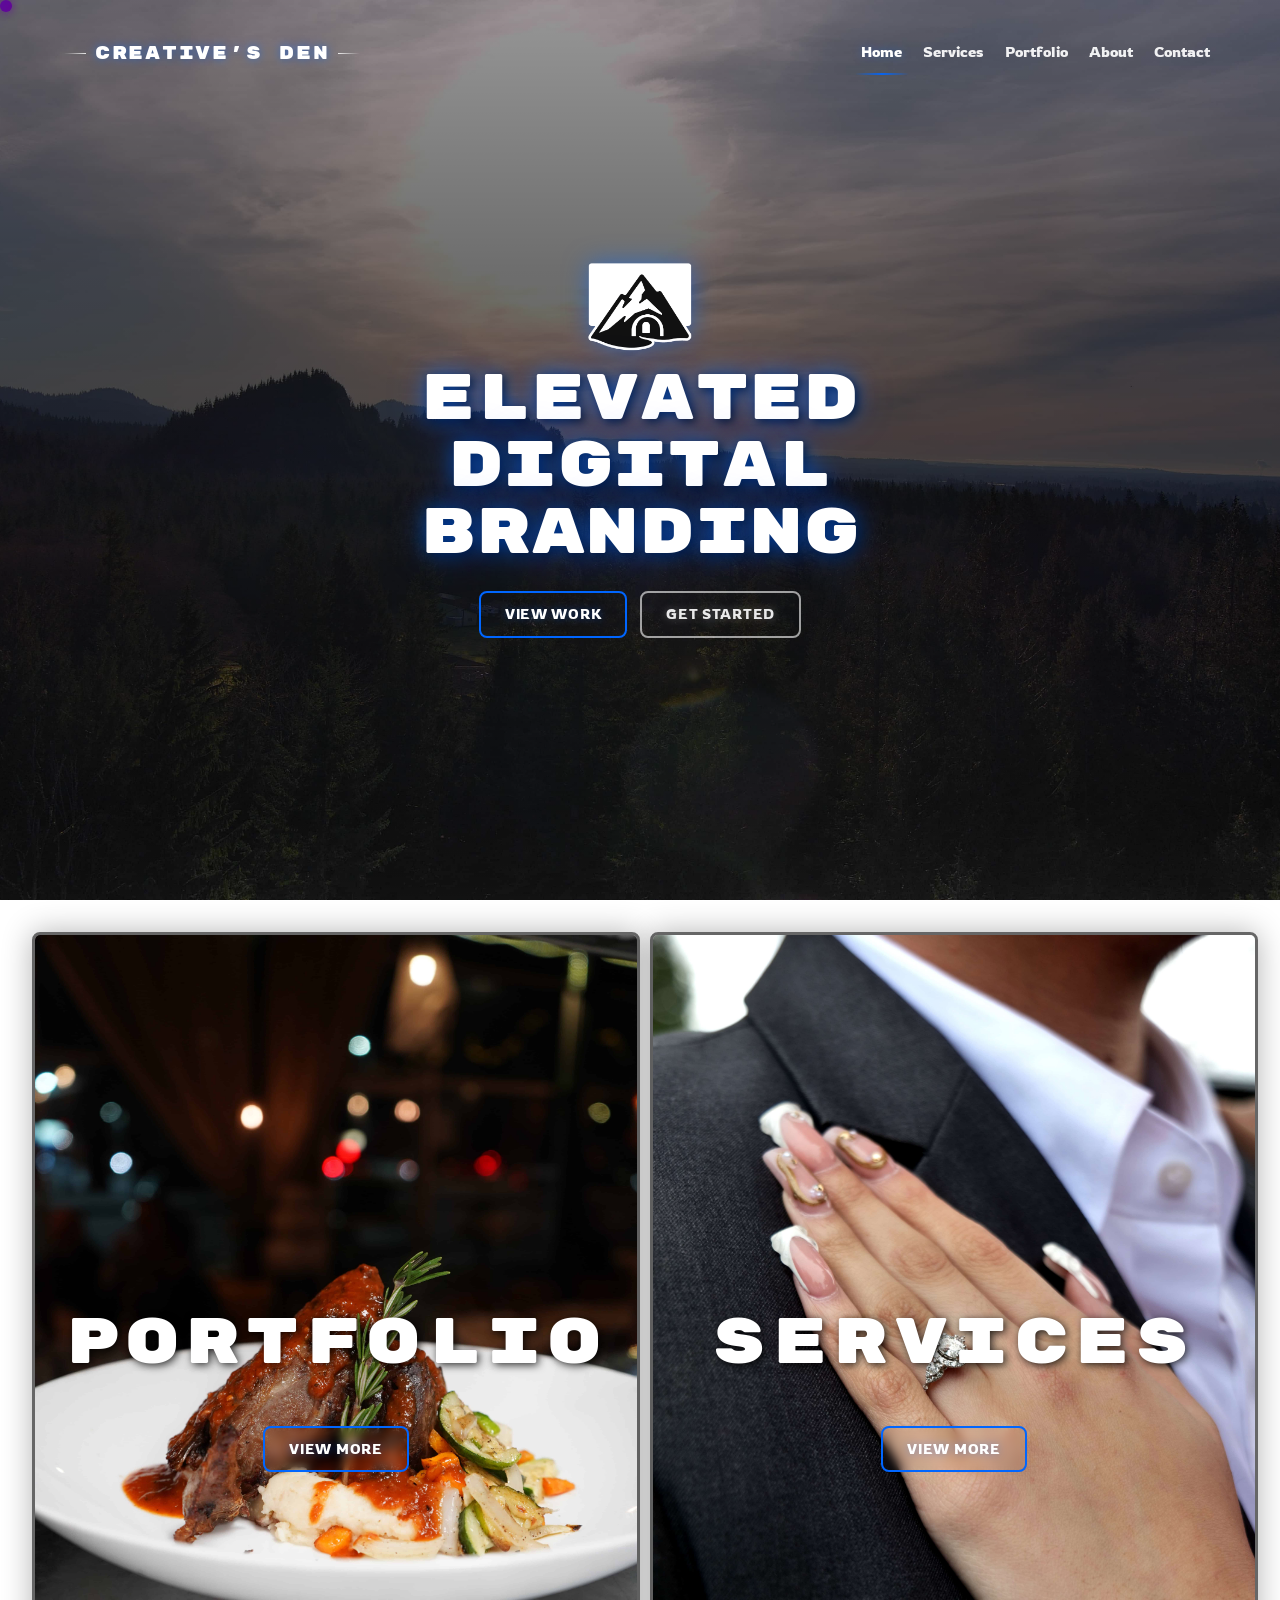
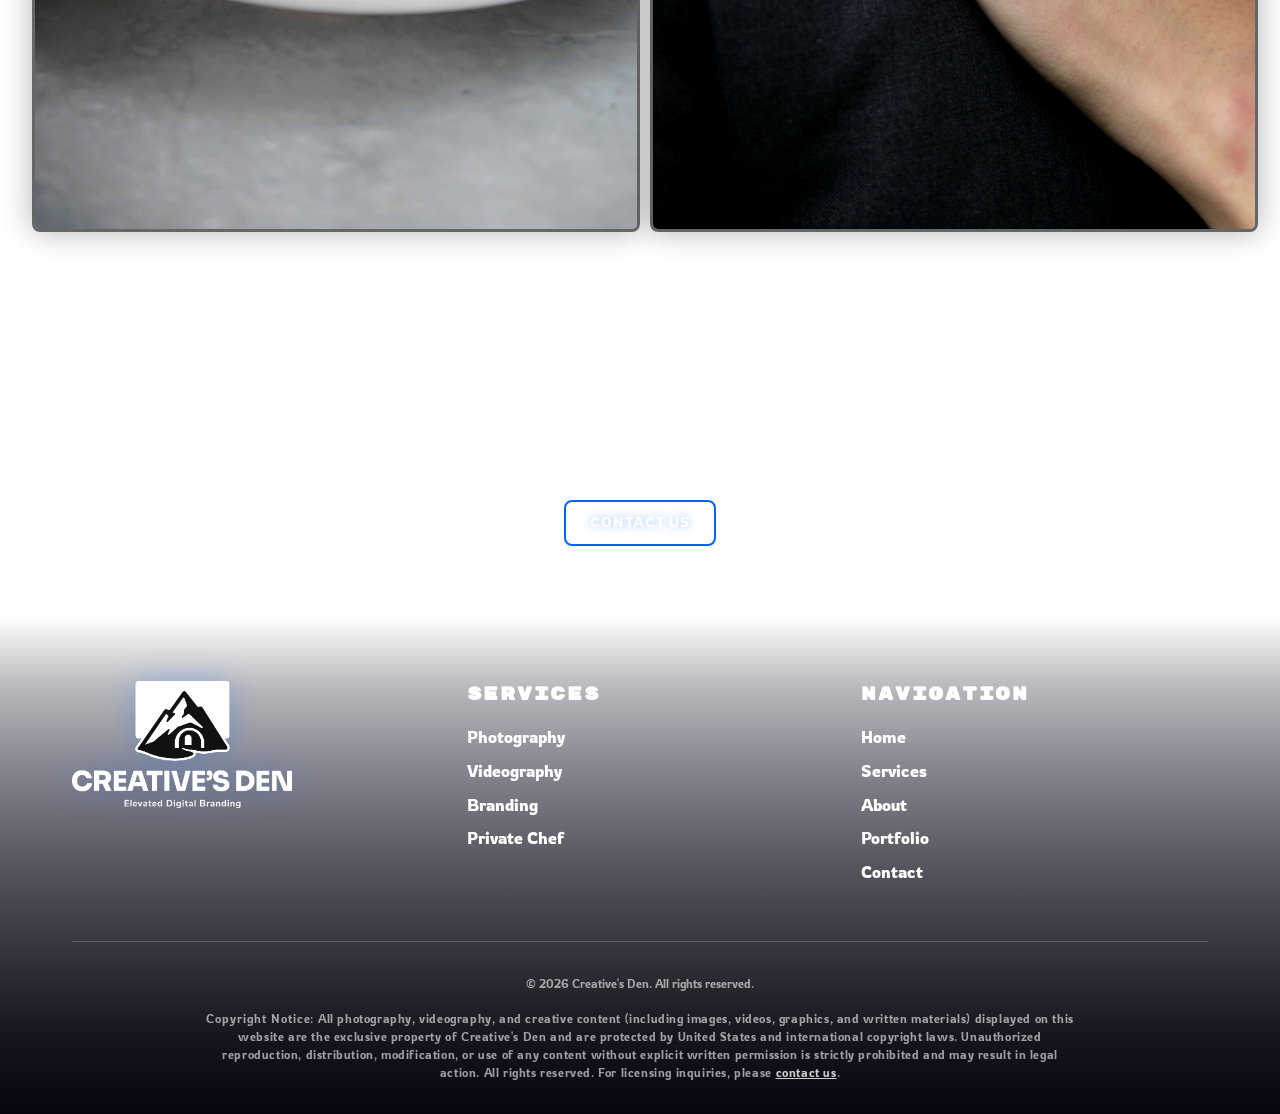
==== index.html @ d0b24c89 "Fix mobile menu and portfolio presentation Co-authored-by: Cursor <cursoragent@cursor.com>" ====
<!DOCTYPE html>
<html lang="en">
<head>
    <meta charset="UTF-8">
    <meta name="viewport" content="width=device-width, initial-scale=1.0">
    <meta name="description" content="Creative's Den - Experienced digital content creation, marketing, and private chef services in the Pacific Northwest. Quality work with transparency and honesty.">
    <meta name="keywords" content="creative services, digital marketing, photography, videography, graphic design, private chef, catering, PNW, Pacific Northwest">
    <meta name="author" content="Creative's Den">
    
    <!-- Open Graph / Facebook -->
    <meta property="og:type" content="website">
    <meta property="og:url" content="https://creativesden.com/">
    <meta property="og:title" content="Creative's Den - Digital Content, Marketing & Private Chef Services">
    <meta property="og:description" content="Local creative services with 15+ years of experience. Photography, videography, marketing, and private chef services.">
    
    <!-- Twitter -->
    <meta property="twitter:card" content="summary_large_image">
    <meta property="twitter:url" content="https://creativesden.com/">
    <meta property="twitter:title" content="Creative's Den - Digital Content, Marketing & Private Chef Services">
    <meta property="twitter:description" content="Local creative services with 15+ years of experience. Photography, videography, marketing, and private chef services.">
    
    <title>Creative's Den - Digital Content, Branding & Private Chef Services | PNW</title>
    
    <!-- Google Fonts -->
    <link rel="preconnect" href="https://fonts.googleapis.com">
    <link rel="preconnect" href="https://fonts.gstatic.com" crossorigin>
    <link href="https://fonts.googleapis.com/css2?family=Rubik+Mono+One&family=Rowdies:wght@300;400;700&family=Six+Caps&display=swap" rel="stylesheet">
    
    <link rel="preload" as="image" href="ShortPixelOptimized%20(3)/MAX_0054%20(1).JPG">
    <link rel="preload" as="image" href="Badge-white.png">
    <link rel="stylesheet" href="styles.css?v=20260508-7">
    
    <!-- Structured Data for SEO -->
    <script type="application/ld+json">
    {
      "@context": "https://schema.org",
      "@type": "LocalBusiness",
      "name": "Creative's Den",
      "description": "Digital content creation, marketing, and private chef services",
      "areaServed": "Pacific Northwest",
      "serviceType": ["Photography", "Videography", "Graphic Design", "Marketing", "Private Chef", "Catering"]
    }
    </script>
</head>
<body>
    <div class="custom-cursor" id="customCursor"></div>
    <nav class="navbar" id="navbar">
        <div class="nav-container">
            <div class="logo">
                <a href="index.html" class="brand-link" aria-label="Creative's Den home">CREATIVE'S DEN</a>
            </div>
            <button class="nav-toggle" id="navToggle" aria-label="Toggle navigation">
                <span></span>
                <span></span>
                <span></span>
            </button>
            <ul class="nav-menu" id="navMenu">
                <li><a href="index.html" class="nav-link active">Home</a></li>
                <li><a href="services.html" class="nav-link">Services</a></li>
                <li><a href="portfolio.html" class="nav-link">Portfolio</a></li>
                <li><a href="about.html" class="nav-link">About</a></li>
                <li><a href="contact.html" class="nav-link">Contact</a></li>
            </ul>
        </div>
    </nav>

    <main>
        <!-- Hero Section -->
        <section class="hero">
            <div class="hero-media-placeholder" role="img" aria-label="Creative's Den photography hero image"></div>
            <div class="hero-overlay"></div>
            <div class="hero-content">
                <img class="hero-logo" src="Badge-white.png" alt="Creative's Den badge" width="800" height="666" decoding="async" fetchpriority="high">
                <h1 class="hero-title">Elevated Digital Branding</h1>
                <div class="hero-buttons">
                    <a href="portfolio.html" class="btn btn-primary"><span>View Work</span></a>
                    <a href="contact.html" class="btn btn-secondary"><span>Get Started</span></a>
                </div>
            </div>
        </section>

        <!-- Split Section -->
        <section class="split-section">
            <!-- Portfolio Half -->
            <div class="split-half portfolio-split">
                <div class="split-image" style="background-image: url('DEA05042.JPG');"></div>
                <div class="split-content">
                    <h2 class="split-title">Portfolio</h2>
                    <a href="portfolio.html" class="btn btn-primary">VIEW MORE</a>
                </div>
            </div>

            <!-- Services Half -->
            <div class="split-half services-split">
                <div class="split-image" style="background-image: url('Martin&amp;Fatima6.jpg');"></div>
                <div class="split-content">
                    <h2 class="split-title">Services</h2>
                    <a href="services.html" class="btn btn-primary">VIEW MORE</a>
                </div>
            </div>
        </section>

        <!-- CTA Section -->
        <section class="cta-section">
            <div class="container">
                <h2>Ready to Get Started?</h2>
                <p>Let's discuss how we can help grow your brand with quality creative services.</p>
                <a href="contact.html" class="btn btn-primary">Contact Us</a>
            </div>
        </section>
    </main>

    <footer class="footer">
        <div class="container">
            <div class="footer-content">
                <div class="footer-section footer-brand">
                    <a href="index.html" aria-label="Creative's Den home">
                        <img src="White---LOGO.png" alt="Creative's Den" class="footer-logo" width="738" height="425" loading="lazy" decoding="async">
                    </a>
                </div>
                <div class="footer-section">
                    <h4>Services</h4>
                    <ul>
                        <li><a href="services.html">Photography</a></li>
                        <li><a href="services.html">Videography</a></li>
                        <li><a href="services.html">Branding</a></li>
                        <li><a href="services.html">Private Chef</a></li>
                    </ul>
                </div>
                <div class="footer-section">
                    <h4>Navigation</h4>
                    <ul>
                        <li><a href="index.html">Home</a></li>
                        <li><a href="services.html">Services</a></li>
                        <li><a href="about.html">About</a></li>
                        <li><a href="portfolio.html">Portfolio</a></li>
                        <li><a href="contact.html">Contact</a></li>
                    </ul>
                </div>
            </div>
            <div class="footer-bottom">
                <p>&copy; 2026 Creative's Den. All rights reserved.</p>
                <p class="footer-copyright"><strong>Copyright Notice:</strong> All photography, videography, and creative content (including images, videos, graphics, and written materials) displayed on this website are the exclusive property of Creative's Den and are protected by United States and international copyright laws. Unauthorized reproduction, distribution, modification, or use of any content without explicit written permission is strictly prohibited and may result in legal action. All rights reserved. For licensing inquiries, please <a href="contact.html" style="color: rgba(255, 255, 255, 0.8); text-decoration: underline;">contact us</a>.</p>
            </div>
        </div>
    </footer>

    <script src="script.js?v=20260508-7"></script>
</body>
</html>
---- styles.css ----
/* ============================================
   CREATIVE'S DEN - BRAND STYLES
   Colors: Black, White, Blue Accents
   Primary Font: Rubik Mono One
   ============================================ */

/* CSS Reset & Base Styles */
* {
    margin: 0;
    padding: 0;
    box-sizing: border-box;
}

:root {
    --color-black: #000000;
    --color-white: #ffffff;
    --color-blue: #0066FF; /* Nike Jordan 1 inspired blue */
    --color-blue-light: #3399FF;
    --color-gray: #f5f5f5;
    --color-gray-dark: #333333;
    --color-text: #000000;
    --color-text-light: #666666;
    
    --font-primary: 'Rubik Mono One', monospace;
    --font-secondary: 'Rowdies', sans-serif;
    --font-tertiary: 'Six Caps', sans-serif;
    
    --spacing-xs: 0.5rem;
    --spacing-sm: 1rem;
    --spacing-md: 2rem;
    --spacing-lg: 3rem;
    --spacing-xl: 4rem;
    
    --transition: all 0.3s ease;
}

html {
    scroll-behavior: smooth;
}

/* Custom Cursor */
.custom-cursor {
    width: 12px;
    height: 12px;
    border-radius: 50%;
    background-color: var(--color-blue);
    position: fixed;
    pointer-events: none;
    z-index: 9999;
    transition: transform 0.1s ease;
    box-shadow: 0 0 10px rgba(0, 102, 255, 0.8);
    mix-blend-mode: difference;
}

.custom-cursor.hover {
    transform: scale(1.5);
    background-color: var(--color-white);
}

body {
    font-family: var(--font-secondary);
    color: var(--color-text);
    line-height: 1.6;
    cursor: none;
    background: 
        radial-gradient(ellipse at center, rgba(0, 102, 255, 0.15) 0%, transparent 50%),
        radial-gradient(ellipse at 30% 20%, rgba(0, 102, 255, 0.2) 0%, transparent 40%),
        radial-gradient(ellipse at 70% 80%, rgba(0, 102, 255, 0.15) 0%, transparent 40%),
        radial-gradient(ellipse at center bottom, rgba(0, 51, 153, 0.25) 0%, transparent 60%),
        linear-gradient(
            to bottom,
            #0d0d1a 0%,
            #151525 20%,
            #1a1a2e 40%,
            #151525 60%,
            #0d0d1a 80%,
            #050510 100%
        );
    background-attachment: fixed;
    min-height: 100vh;
    overflow-x: hidden;
    -webkit-font-smoothing: antialiased;
    -moz-osx-font-smoothing: grayscale;
    text-rendering: optimizeLegibility;
    position: relative;
}

body::before {
    content: '';
    position: fixed;
    top: 0;
    left: 0;
    width: 100%;
    height: 100%;
    background: 
        radial-gradient(circle at 20% 30%, rgba(0, 102, 255, 0.1) 0%, transparent 50%),
        radial-gradient(circle at 80% 70%, rgba(0, 102, 255, 0.1) 0%, transparent 50%),
        radial-gradient(circle at center, rgba(0, 51, 153, 0.15) 0%, transparent 70%);
    pointer-events: none;
    z-index: 0;
    animation: galaxyPulse 20s ease-in-out infinite;
}

@keyframes galaxyPulse {
    0%, 100% {
        opacity: 1;
        transform: scale(1);
    }
    50% {
        opacity: 0.8;
        transform: scale(1.05);
    }
}

.container {
    max-width: 1200px;
    margin: 0 auto;
    padding: 0 var(--spacing-md);
}

/* ============================================
   NAVIGATION
   ============================================ */

.navbar {
    position: fixed;
    top: 20px;
    left: 50%;
    transform: translateX(-50%);
    width: calc(100% - 40px);
    max-width: 1200px;
    background-color: transparent;
    backdrop-filter: none;
    -webkit-backdrop-filter: none;
    border-radius: 0;
    box-shadow: none;
    z-index: 1000;
    transition: top 0.4s cubic-bezier(0.4, 0, 0.2, 1),
                background-color 0.4s cubic-bezier(0.4, 0, 0.2, 1),
                box-shadow 0.4s cubic-bezier(0.4, 0, 0.2, 1);
    border: none;
}

.navbar.scrolled {
    background-color: rgba(0, 0, 0, 0.65);
    backdrop-filter: blur(10px);
    -webkit-backdrop-filter: blur(10px);
    top: 10px;
    box-shadow: 0 8px 30px rgba(0, 0, 0, 0.35);
    border-radius: 14px;
    border: 1px solid rgba(255, 255, 255, 0.08);
}

.logo {
    transition: background 0.4s cubic-bezier(0.4, 0, 0.2, 1),
                backdrop-filter 0.4s cubic-bezier(0.4, 0, 0.2, 1),
                -webkit-backdrop-filter 0.4s cubic-bezier(0.4, 0, 0.2, 1),
                padding 0.4s cubic-bezier(0.4, 0, 0.2, 1),
                border-radius 0.4s cubic-bezier(0.4, 0, 0.2, 1),
                border 0.4s cubic-bezier(0.4, 0, 0.2, 1);
}

.navbar.scrolled .logo {
    background: transparent;
    backdrop-filter: none;
    -webkit-backdrop-filter: none;
    padding: 0;
    border-radius: 0;
    border: none;
}

.navbar.scrolled .logo a {
    color: var(--color-white);
    text-shadow: 0 0 10px rgba(0, 102, 255, 0.5);
}

.navbar.scrolled .nav-toggle {
    background: transparent;
    backdrop-filter: none;
    -webkit-backdrop-filter: none;
    padding: 0;
    border-radius: 0;
    border: none;
}

.navbar.scrolled .nav-link { color: rgba(255, 255, 255, 0.95); }
.navbar.scrolled .nav-link:hover { color: #ffffff; }
.navbar.scrolled .nav-link.active { color: #ffffff; }

.nav-container {
    margin: 0 auto;
    padding: 0.8rem 1.5rem;
    display: flex;
    justify-content: space-between;
    align-items: center;
}

.logo a {
    font-family: var(--font-primary);
    font-size: 1.1rem;
    color: var(--color-white);
    text-decoration: none;
    letter-spacing: 0.1em;
    transition: all 0.3s cubic-bezier(0.4, 0, 0.2, 1);
    text-shadow: 0 0 10px rgba(0, 102, 255, 0.5);
    white-space: nowrap;
    -webkit-font-smoothing: antialiased;
    -moz-osx-font-smoothing: grayscale;
    text-rendering: optimizeLegibility;
}

.logo img {
    height: 32px;
    width: auto;
    display: block;
    filter: drop-shadow(0 0 8px rgba(0, 102, 255, 0.4));
}

.brand-link {
    display: inline-flex;
    align-items: center;
    gap: 0.55rem;
    padding: 0;
    border: 0;
    background: transparent;
    box-shadow: none;
    font-size: clamp(0.72rem, 1.1vw, 0.95rem);
    letter-spacing: 0.18em;
    text-transform: uppercase;
}

.brand-link::before,
.brand-link::after {
    content: '';
    width: 22px;
    height: 1px;
    background: linear-gradient(90deg, transparent, rgba(255, 255, 255, 0.85));
}

.brand-link::after {
    background: linear-gradient(90deg, rgba(255, 255, 255, 0.85), transparent);
}

.brand-link:hover,
.brand-link:focus {
    color: #ffffff;
    text-shadow: 0 0 16px rgba(0, 102, 255, 0.75);
}

.navbar.scrolled .brand-link {
    color: rgba(255, 255, 255, 0.95);
}

.logo a:hover {
    color: var(--color-blue);
    text-shadow: 0 0 15px rgba(0, 102, 255, 0.7);
    transform: scale(1.02);
}

.nav-menu {
    display: flex;
    list-style: none;
    gap: 0.5rem;
    align-items: center;
    margin: 0;
    padding: 0;
}

.nav-menu li {
    list-style: none;
    margin: 0;
    padding: 0;
}

.nav-link {
    background: transparent;
    color: rgba(255, 255, 255, 0.92);
    border: none;
    font-size: 0.95rem;
    padding: 0.45rem 0.4rem;
    position: relative;
    overflow: visible;
    transition: color 0.25s ease;
    font-family: var(--font-secondary);
    font-weight: 500;
    white-space: nowrap;
    text-decoration: none;
    display: inline-block;
    -webkit-font-smoothing: antialiased;
    -moz-osx-font-smoothing: grayscale;
    text-rendering: optimizeLegibility;
}

.nav-link::after {
    content: '';
    position: absolute;
    left: 0;
    right: 0;
    bottom: -4px;
    height: 2px;
    background: linear-gradient(90deg, rgba(0,102,255,0), rgba(0,102,255,0.9), rgba(0,102,255,0));
    width: 0%;
    margin: 0 auto;
    transition: width 300ms cubic-bezier(0.23, 1, 0.32, 1);
    border-radius: 2px;
}

.nav-link:hover,
.nav-link:focus {
    color: #ffffff;
}

.nav-link:hover::after,
.nav-link:focus::after {
    width: 90%;
}

.nav-link.active {
    color: #ffffff;
    text-shadow: 0 0 10px rgba(0, 102, 255, 0.35);
}

.nav-link.active::after {
    width: 100%;
}

/* Hide mobile CTA on desktop */
.nav-cta-mobile {
    display: none;
}

.nav-toggle {
    display: none;
    flex-direction: column;
    background: none;
    border: none;
    cursor: pointer;
    gap: 5px;
    transition: background 0.4s cubic-bezier(0.4, 0, 0.2, 1),
                backdrop-filter 0.4s cubic-bezier(0.4, 0, 0.2, 1),
                -webkit-backdrop-filter 0.4s cubic-bezier(0.4, 0, 0.2, 1),
                padding 0.4s cubic-bezier(0.4, 0, 0.2, 1),
                border-radius 0.4s cubic-bezier(0.4, 0, 0.2, 1),
                border 0.4s cubic-bezier(0.4, 0, 0.2, 1);
}

.nav-toggle span {
    width: 25px;
    height: 3px;
    background-color: var(--color-white);
    transition: var(--transition);
    box-shadow: 0 0 5px rgba(0, 102, 255, 0.5);
}

.navbar.scrolled .nav-toggle span {
    background-color: var(--color-white);
    box-shadow: 0 0 8px rgba(255, 255, 255, 0.7);
}

.nav-toggle:hover span {
    background-color: var(--color-blue);
    box-shadow: 0 0 10px rgba(0, 102, 255, 0.8);
}

.navbar.scrolled .nav-toggle:hover span {
    background-color: var(--color-white);
    box-shadow: 0 0 10px rgba(255, 255, 255, 0.8);
}

/* ============================================
   HERO SECTION
   ============================================ */

.hero {
    min-height: 100vh;
    display: flex;
    align-items: center;
    justify-content: center;
    position: relative;
    padding: 0.8rem 1.5rem;
    margin-top: 0;
    overflow: hidden;
}

.hero-video {
    position: absolute;
    top: 0;
    left: 0;
    width: 100%;
    height: 100%;
    object-fit: cover;
    z-index: 0;
    /* Optimize video performance */
    will-change: transform;
    transform: translateZ(0);
}

.hero-media-placeholder {
    position: absolute;
    top: 0;
    left: 0;
    width: 100%;
    height: 100%;
    background-image: url('ShortPixelOptimized%20(3)/MAX_0054%20(1).JPG');
    background-size: cover;
    background-position: center;
    z-index: 0;
}

.hero-overlay {
    position: absolute;
    top: 0;
    left: 0;
    width: 100%;
    height: 100%;
    background: linear-gradient(
        to bottom,
        rgba(0, 0, 0, 0.38) 0%,
        rgba(0, 0, 0, 0.55) 30%,
        rgba(0, 0, 0, 0.6) 50%,
        rgba(0, 0, 0, 0.55) 70%,
        rgba(0, 0, 0, 0.38) 90%,
        rgba(0, 0, 0, 0.12) 98%,
        rgba(0, 0, 0, 0) 100%
    );
    z-index: 1;
}


.hero-content {
    text-align: center;
    max-width: 900px;
    width: 100%;
    z-index: 2;
    position: relative;
    animation: fadeInScale 1s ease-out 0.3s both;
    padding: 0 1rem;
}

.hero-logo {
    height: clamp(40px, 10vw, 90px);
    width: auto;
    margin: 0 auto 0.8rem;
    display: block;
    filter: drop-shadow(0 0 12px rgba(0, 102, 255, 0.5));
}

@keyframes fadeInScale {
    from {
        opacity: 0;
        transform: scale(0.95) translateY(20px);
    }
    to {
        opacity: 1;
        transform: scale(1) translateY(0);
    }
}

.hero-title {
    font-family: var(--font-primary);
    font-size: clamp(1.1rem, 6.8vw, 4rem);
    color: var(--color-white);
    margin-bottom: 1.5rem;
    font-weight: 400;
    text-shadow: 
        0 0 20px rgba(0, 102, 255, 0.5),
        0 0 40px rgba(0, 102, 255, 0.3),
        3px 3px 10px rgba(0, 0, 0, 0.9);
    letter-spacing: 0.01em;
    word-spacing: 0;
    line-height: 1.05;
    text-transform: uppercase;
    white-space: normal;
    text-wrap: balance;
    max-width: 100%;
    overflow: visible;
    animation: fadeInScale 0.8s ease-out;
    position: relative;
}

@media (max-width: 375px) {
    .hero-title {
        font-size: 6vw;
        letter-spacing: 0;
    }
}

.hero-subtitle {
    font-family: var(--font-secondary);
    font-size: clamp(1.2rem, 3vw, 1.8rem);
    color: var(--color-white);
    margin-bottom: 1.5rem;
    font-weight: 400;
    text-shadow: 2px 2px 6px rgba(0, 0, 0, 0.8);
    letter-spacing: 0.05em;
    line-height: 1.4;
    white-space: nowrap;
    overflow: hidden;
    text-overflow: ellipsis;
}

.hero-description {
    font-size: clamp(0.95rem, 1.5vw, 1.1rem);
    color: rgba(255, 255, 255, 0.95);
    margin-bottom: 2rem;
    max-width: 600px;
    margin-left: auto;
    margin-right: auto;
    text-shadow: 1px 1px 4px rgba(0, 0, 0, 0.8);
    line-height: 1.6;
    font-weight: 300;
    padding: 0 0.5rem;
}

.hero-buttons {
    display: flex;
    gap: 0.8rem;
    justify-content: center;
    flex-wrap: wrap;
    margin-top: 1.5rem;
    animation: fadeInUp 1s ease-out 0.5s both;
}

@keyframes fadeInUp {
    from {
        opacity: 0;
        transform: translateY(30px);
    }
    to {
        opacity: 1;
        transform: translateY(0);
    }
}

/* ============================================
   CAROUSELS SECTION
   ============================================ */

.split-section {
    display: grid;
    grid-template-columns: 1fr 1fr;
    gap: 0;
    min-height: 100vh;
    position: relative;
    overflow: visible;
    padding: var(--spacing-md);
    background: transparent;
}

.split-section::before {
    display: none;
}

.split-half {
    position: relative;
    width: 100%;
    height: 100vh;
    overflow: hidden;
    border: 3px solid rgba(0, 0, 0, 0.6);
    border-radius: 8px;
    box-shadow: 
        0 0 30px rgba(0, 0, 0, 0.3),
        inset 0 0 30px rgba(0, 0, 0, 0.1);
    transition: all 0.4s cubic-bezier(0.4, 0, 0.2, 1);
}

.split-half:hover {
    border-color: rgba(0, 0, 0, 0.9);
    box-shadow: 
        0 0 50px rgba(0, 0, 0, 0.5),
        inset 0 0 40px rgba(0, 0, 0, 0.15);
    transform: scale(1.01);
}

.portfolio-split {
    margin-right: 10px;
}

.services-split {
    margin-left: 10px;
}

.split-image {
    position: absolute;
    top: 0;
    left: 0;
    width: 100%;
    height: 100%;
    background-size: cover;
    background-position: center;
    background-repeat: no-repeat;
    z-index: 1;
}

.split-content {
    position: relative;
    z-index: 2;
    height: 100%;
    display: flex;
    flex-direction: column;
    justify-content: center;
    align-items: center;
    padding: var(--spacing-xl);
    text-align: center;
}

.split-content p {
    color: var(--color-white);
    font-size: clamp(0.9rem, 1.2vw, 1.1rem);
    line-height: 1.8;
    margin-bottom: var(--spacing-sm);
    max-width: 90%;
    text-shadow: 1px 1px 4px rgba(0, 0, 0, 0.8);
}

.about-split-section .split-half {
    height: 80vh;
    min-height: 600px;
}

.story-split {
    margin-right: 10px;
}

.vision-split {
    margin-left: 10px;
}

.split-title {
    font-family: var(--font-primary);
    font-size: clamp(2.5rem, 5vw, 4rem);
    color: var(--color-white);
    letter-spacing: 0.1em;
    font-weight: 400;
    text-transform: uppercase;
    margin-bottom: var(--spacing-md);
    text-shadow: 2px 2px 8px rgba(0, 0, 0, 0.8);
}

.split-half::before {
    content: '';
    position: absolute;
    top: 0;
    left: 0;
    width: 100%;
    height: 100%;
    background: rgba(0, 0, 0, 0.3);
    z-index: 1;
    transition: background 0.3s ease;
}

.split-half:hover::before {
    background: rgba(0, 0, 0, 0.4);
}


/* ============================================
   BUTTONS
   ============================================ */

.btn {
    display: inline-block;
    padding: 1rem 2.5rem;
    font-family: var(--font-secondary);
    font-size: 1rem;
    font-weight: 700;
    text-decoration: none;
    border: 2px solid var(--color-black);
    transition: var(--transition);
    cursor: pointer;
    text-transform: uppercase;
    letter-spacing: 0.05em;
}

.btn-primary {
    background: transparent;
    color: var(--color-white);
    border: 2px solid var(--color-blue);
    font-size: 0.9rem;
    padding: 0.6rem 1.5rem;
    border-radius: 8px;
    position: relative;
    overflow: hidden;
    transition: all 0.5s cubic-bezier(0.23, 1, 0.32, 1);
    font-family: var(--font-secondary);
    font-weight: 400;
    white-space: nowrap;
    text-shadow: 0 0 8px rgba(0, 102, 255, 0.4);
    backdrop-filter: blur(5px);
    -webkit-backdrop-filter: blur(5px);
}

.btn-primary::before {
    content: '';
    position: absolute;
    top: 0;
    left: -100%;
    width: 100%;
    height: 100%;
    background: linear-gradient(90deg, transparent, rgba(0, 102, 255, 0.3), transparent);
    transition: left 0.6s cubic-bezier(0.23, 1, 0.32, 1);
    z-index: 0;
}

.btn-primary:hover::before {
    left: 100%;
}

.btn-primary:hover {
    color: var(--color-white);
    border-color: var(--color-blue-light);
    background: rgba(0, 102, 255, 0.15);
    transform: translateY(-2px);
    text-shadow: 0 0 15px rgba(0, 102, 255, 0.6);
    box-shadow: 0 6px 25px rgba(0, 102, 255, 0.35), 0 0 40px rgba(0, 102, 255, 0.2);
}

.btn-primary span,
.btn-secondary span {
    position: relative;
    z-index: 2;
    display: inline-block;
}

.btn-secondary {
    background-color: transparent;
    color: rgba(255, 255, 255, 0.9);
    border: 2px solid rgba(255, 255, 255, 0.6);
    font-size: 0.9rem;
    padding: 0.6rem 1.5rem;
    border-radius: 8px;
    position: relative;
    overflow: hidden;
    transition: all 0.5s cubic-bezier(0.23, 1, 0.32, 1);
    font-family: var(--font-secondary);
    font-weight: 400;
    white-space: nowrap;
    text-shadow: 0 0 8px rgba(255, 255, 255, 0.3);
    backdrop-filter: blur(5px);
    -webkit-backdrop-filter: blur(5px);
}

.btn-secondary::before {
    content: '';
    position: absolute;
    top: 0;
    left: -100%;
    width: 100%;
    height: 100%;
    background: linear-gradient(90deg, transparent, rgba(255, 255, 255, 0.2), transparent);
    transition: left 0.6s cubic-bezier(0.23, 1, 0.32, 1);
    z-index: 0;
}

.btn-secondary:hover::before {
    left: 100%;
}

.btn-secondary:hover {
    color: var(--color-white);
    border-color: rgba(255, 255, 255, 1);
    background: rgba(255, 255, 255, 0.1);
    transform: translateY(-2px);
    text-shadow: 0 0 15px rgba(255, 255, 255, 0.6);
    box-shadow: 0 6px 25px rgba(255, 255, 255, 0.25), 0 0 40px rgba(255, 255, 255, 0.15);
}

/* Galaxy Click Effect */
.galaxy-click-effect {
    position: fixed;
    width: 0;
    height: 0;
    border-radius: 50%;
    background: radial-gradient(circle, 
        rgba(0, 102, 255, 1) 0%, 
        rgba(0, 102, 255, 0.9) 10%,
        rgba(0, 102, 255, 0.7) 20%,
        rgba(0, 102, 255, 0.5) 30%,
        rgba(0, 102, 255, 0.3) 40%,
        rgba(0, 102, 255, 0.2) 50%,
        rgba(0, 102, 255, 0.1) 60%,
        transparent 80%);
    pointer-events: none;
    z-index: 9998;
    transform: translate(-50%, -50%);
    opacity: 0;
    transition: width 0.4s cubic-bezier(0.34, 1.56, 0.64, 1), 
                height 0.4s cubic-bezier(0.34, 1.56, 0.64, 1), 
                opacity 0.3s ease-out,
                transform 0.4s cubic-bezier(0.34, 1.56, 0.64, 1);
    will-change: width, height, opacity;
}

.galaxy-click-effect.active {
    width: 800px !important;
    height: 800px !important;
    opacity: 0.9 !important;
}

.btn-primary:active,
.btn-secondary:active {
    transform: scale(0.98) translateY(-1px);
}

.service-links {
    display: flex;
    flex-wrap: wrap;
    gap: 0.5rem;
    margin-top: 0.5rem;
}

/* ============================================
   SECTIONS
   ============================================ */

main {
    position: relative;
    z-index: 1;
}

section {
    padding: var(--spacing-xl) 0;
    position: relative;
    z-index: 1;
}

.section-subtitle {
    font-size: 0.85rem;
    color: rgba(255, 255, 255, 0.6);
    text-align: center;
    margin-top: -0.5rem;
    margin-bottom: var(--spacing-md);
    font-style: italic;
    font-family: var(--font-secondary);
}

.section-title {
    font-family: var(--font-primary);
    font-size: clamp(2rem, 5vw, 3rem);
    text-align: center;
    margin-bottom: 0.5rem;
    color: var(--color-white);
    letter-spacing: 0.05em;
}

.portfolio-category-section .section-title {
    font-size: clamp(1.3rem, 3vw, 2rem);
    line-height: 1.2;
    word-spacing: 0.05em;
}

.text-center {
    text-align: center;
    margin-top: var(--spacing-lg);
}

/* ============================================
   SERVICES PREVIEW
   ============================================ */

.services-preview {
    background-color: var(--color-white);
}

.services-grid {
    display: flex;
    flex-wrap: nowrap;
    gap: var(--spacing-sm);
    margin-top: var(--spacing-lg);
    justify-content: center;
    overflow-x: auto;
    padding-bottom: var(--spacing-xs);
}

.services-grid::-webkit-scrollbar {
    height: 4px;
}

.services-grid::-webkit-scrollbar-track {
    background: var(--color-gray);
}

.services-grid::-webkit-scrollbar-thumb {
    background: var(--color-blue);
    border-radius: 2px;
}

.services-button-container {
    text-align: center;
    margin-top: var(--spacing-lg);
}

.service-card {
    background-color: var(--color-gray);
    padding: var(--spacing-md);
    text-align: center;
    transition: var(--transition);
    border: 2px solid transparent;
    flex: 0 0 auto;
    min-width: 200px;
    max-width: 220px;
}

.service-card:hover {
    transform: translateY(-5px);
    border-color: var(--color-blue);
    box-shadow: 0 10px 30px rgba(0, 0, 0, 0.1);
}

.service-icon {
    font-size: 3rem;
    margin-bottom: var(--spacing-sm);
}

.service-card h3 {
    font-family: var(--font-primary);
    font-size: 1.5rem;
    margin-bottom: var(--spacing-sm);
    color: var(--color-white);
    text-transform: uppercase;
    letter-spacing: 0.1em;
}

.service-card p {
    color: var(--color-text-light);
    line-height: 1.6;
}

/* ============================================
   FEATURED WORK
   ============================================ */

.featured-work {
    background-color: var(--color-gray);
}

.work-grid {
    display: grid;
    grid-template-columns: repeat(auto-fit, minmax(300px, 1fr));
    gap: var(--spacing-md);
    margin-top: var(--spacing-lg);
}

.work-item {
    position: relative;
    overflow: hidden;
    aspect-ratio: 4 / 3;
    cursor: pointer;
}

.work-item img {
    width: 100%;
    height: 100%;
    object-fit: cover;
    transition: var(--transition);
}

.work-item:hover img {
    transform: scale(1.1);
}

.work-overlay {
    position: absolute;
    bottom: 0;
    left: 0;
    right: 0;
    background: linear-gradient(to top, rgba(0, 0, 0, 0.8), transparent);
    color: var(--color-white);
    padding: var(--spacing-md);
    transform: translateY(100%);
    transition: var(--transition);
}

.work-item:hover .work-overlay {
    transform: translateY(0);
}

.work-overlay h3 {
    font-family: var(--font-primary);
    font-size: 1.3rem;
    text-transform: uppercase;
    letter-spacing: 0.1em;
}

/* ============================================
   WHY CHOOSE US / FEATURES
   ============================================ */

.why-choose-us {
    background-color: var(--color-white);
}

.features-grid {
    display: grid;
    grid-template-columns: repeat(auto-fit, minmax(250px, 1fr));
    gap: var(--spacing-md);
    margin-top: var(--spacing-lg);
}

.feature {
    padding: var(--spacing-md);
}

.feature h3 {
    font-family: var(--font-primary);
    font-size: 1.5rem;
    margin-bottom: var(--spacing-sm);
    color: var(--color-white);
    text-transform: uppercase;
    letter-spacing: 0.1em;
}

.feature p {
    color: var(--color-text-light);
    line-height: 1.8;
}

/* ============================================
   CTA SECTION
   ============================================ */

.cta-section {
    background: transparent;
    color: var(--color-white);
    text-align: center;
    padding: var(--spacing-xl) var(--spacing-md);
}

.cta-section h2 {
    font-family: var(--font-primary);
    font-size: clamp(2rem, 5vw, 3rem);
    margin-bottom: var(--spacing-sm);
    color: var(--color-white);
}

.cta-section p {
    font-size: 1.2rem;
    margin-bottom: var(--spacing-lg);
    color: rgba(255, 255, 255, 0.9);
}

/* ============================================
   PAGE HERO (for inner pages)
   ============================================ */

.page-hero {
    min-height: 60vh;
    display: flex;
    align-items: center;
    justify-content: center;
    position: relative;
    padding: 0.8rem 1.5rem;
    margin-top: 0;
    overflow: hidden;
    background-size: cover;
    background-position: center;
    background-repeat: no-repeat;
}

.page-hero::before {
    content: '';
    position: absolute;
    top: 0;
    left: 0;
    width: 100%;
    height: 100%;
    background: linear-gradient(
        to bottom,
        rgba(0, 0, 0, 0.5) 0%,
        rgba(0, 0, 0, 0.7) 30%,
        rgba(0, 0, 0, 0.75) 50%,
        rgba(0, 0, 0, 0.7) 70%,
        rgba(0, 0, 0, 0.8) 100%
    );
    z-index: 1;
}

.page-hero .container {
    position: relative;
    z-index: 2;
    text-align: center;
    max-width: 900px;
    width: 100%;
}

.page-hero h1 {
    font-family: var(--font-primary);
    font-size: clamp(1.1rem, 3vw, 2rem);
    margin-bottom: 1rem;
    color: var(--color-white);
    letter-spacing: 0.05em;
    line-height: 1.2;
    word-spacing: 0.1em;
    text-shadow: 2px 2px 6px rgba(0, 0, 0, 0.8);
    font-weight: 400;
    text-transform: uppercase;
}

.page-hero-subtitle {
    font-family: var(--font-secondary);
    font-size: clamp(1rem, 2.5vw, 1.5rem);
    color: rgba(255, 255, 255, 0.95);
    font-weight: 300;
    text-shadow: 1px 1px 4px rgba(0, 0, 0, 0.8);
}

/* ============================================
   ABOUT PAGE
   ============================================ */

.about-content {
    background: transparent;
    padding: var(--spacing-xl) var(--spacing-md);
    margin-top: 0;
}

.about-content {
    background: transparent;
    padding: var(--spacing-xl) var(--spacing-md);
    margin-top: 0;
}

.about-section {
    display: grid;
    grid-template-columns: 1fr 1fr;
    gap: var(--spacing-md);
    align-items: stretch;
    margin-bottom: var(--spacing-xl);
    padding: var(--spacing-md);
    min-height: 400px;
}

.about-text-box {
    background: 
        radial-gradient(ellipse at center, rgba(0, 0, 0, 0.3) 0%, transparent 70%),
        radial-gradient(ellipse at 30% 20%, rgba(0, 0, 0, 0.2) 0%, transparent 50%),
        radial-gradient(ellipse at 70% 80%, rgba(0, 0, 0, 0.2) 0%, transparent 50%),
        #000000;
    padding: var(--spacing-lg);
    border: 3px solid rgba(0, 0, 0, 0.6);
    border-radius: 8px;
    box-shadow: 
        0 0 30px rgba(0, 0, 0, 0.3),
        inset 0 0 30px rgba(0, 0, 0, 0.1);
    transition: all 0.4s cubic-bezier(0.4, 0, 0.2, 1);
    position: relative;
    overflow: hidden;
    height: 100%;
    display: flex;
    flex-direction: column;
    justify-content: center;
    box-sizing: border-box;
    min-width: 0;
    word-wrap: break-word;
    overflow-wrap: break-word;
}

.about-text-box::before {
    content: '';
    position: absolute;
    top: 0;
    left: 0;
    width: 100%;
    height: 100%;
    background: 
        radial-gradient(circle at 20% 30%, rgba(0, 0, 0, 0.4) 0%, transparent 50%),
        radial-gradient(circle at 80% 70%, rgba(0, 0, 0, 0.4) 0%, transparent 50%);
    pointer-events: none;
    z-index: 0;
    animation: galaxyPulse 15s ease-in-out infinite;
}

.about-text-box > * {
    position: relative;
    z-index: 1;
}

.about-text-box:hover {
    border-color: rgba(0, 0, 0, 0.9);
    box-shadow: 
        0 0 50px rgba(0, 0, 0, 0.5),
        inset 0 0 40px rgba(0, 0, 0, 0.15);
    transform: scale(1.01);
}

.about-text-box h2 {
    font-family: var(--font-primary);
    font-size: clamp(1.8rem, 4vw, 2.5rem);
    margin-bottom: var(--spacing-md);
    color: var(--color-white);
    text-transform: uppercase;
    letter-spacing: 0.1em;
}

.about-text-box p {
    color: var(--color-white);
    line-height: 1.8;
    margin-bottom: var(--spacing-sm);
    font-size: clamp(0.95rem, 1.2vw, 1.1rem);
    word-wrap: break-word;
    overflow-wrap: break-word;
    hyphens: auto;
}

.about-image-box {
    position: relative;
    overflow: hidden;
    border-radius: 8px;
    border: 3px solid rgba(0, 0, 0, 0.6);
    box-shadow: 
        0 0 30px rgba(0, 0, 0, 0.3),
        inset 0 0 30px rgba(0, 0, 0, 0.1);
    transition: all 0.4s cubic-bezier(0.4, 0, 0.2, 1);
    height: 100%;
    min-height: 400px;
}

.about-image-box:hover {
    border-color: rgba(0, 0, 0, 0.9);
    box-shadow: 
        0 0 50px rgba(0, 0, 0, 0.5),
        inset 0 0 40px rgba(0, 0, 0, 0.15);
    transform: scale(1.01);
}

.about-image-box img {
    width: 100%;
    height: 100%;
    object-fit: cover;
    display: block;
    transition: var(--transition);
    min-height: 400px;
}

.about-image-box:hover img {
    transform: scale(1.03);
}

@media (max-width: 768px) {
    .about-section {
        grid-template-columns: 1fr;
        gap: var(--spacing-md);
        padding: var(--spacing-sm);
        min-height: auto;
    }

    .about-text-box {
        padding: var(--spacing-md);
        min-height: auto;
    }

    .about-text-box h2 {
        font-size: clamp(1.5rem, 5vw, 2rem);
        margin-bottom: var(--spacing-sm);
    }

    .about-text-box p {
        font-size: clamp(0.9rem, 3vw, 1rem);
        line-height: 1.7;
    }

    .about-image-box {
        min-height: 300px;
    }

    .about-image-box img {
        min-height: 300px;
    }

    .experience-card {
        padding: var(--spacing-md);
    }

    .experience-card h3 {
        font-size: clamp(0.95rem, 3.2vw, 1.1rem);
        letter-spacing: 0.05em;
    }

    .experience-card p {
        font-size: clamp(0.85rem, 3vw, 0.95rem);
        line-height: 1.7;
    }

    .client-item {
        padding: var(--spacing-md);
    }

    .client-item h3 {
        font-size: clamp(0.8rem, 3vw, 1rem);
        letter-spacing: 0.04em;
    }

    .client-item p {
        font-size: clamp(0.8rem, 3vw, 0.9rem);
    }

    .concept-content {
        padding: var(--spacing-md);
    }

    .concept-content p {
        font-size: clamp(0.9rem, 3vw, 1rem);
        line-height: 1.7;
    }
}

.about-text {
    background: 
        radial-gradient(ellipse at center, rgba(0, 0, 0, 0.3) 0%, transparent 70%),
        radial-gradient(ellipse at 30% 20%, rgba(0, 0, 0, 0.2) 0%, transparent 50%),
        radial-gradient(ellipse at 70% 80%, rgba(0, 0, 0, 0.2) 0%, transparent 50%),
        #000000;
    padding: var(--spacing-lg);
    border: 3px solid rgba(0, 0, 0, 0.6);
    border-radius: 8px;
    box-shadow: 
        0 0 30px rgba(0, 0, 0, 0.3),
        inset 0 0 30px rgba(0, 0, 0, 0.1);
    transition: all 0.4s cubic-bezier(0.4, 0, 0.2, 1);
    position: relative;
    overflow: hidden;
}

.about-text::before {
    content: '';
    position: absolute;
    top: 0;
    left: 0;
    width: 100%;
    height: 100%;
    background: 
        radial-gradient(circle at 20% 30%, rgba(0, 0, 0, 0.4) 0%, transparent 50%),
        radial-gradient(circle at 80% 70%, rgba(0, 0, 0, 0.4) 0%, transparent 50%);
    pointer-events: none;
    z-index: 0;
    animation: galaxyPulse 15s ease-in-out infinite;
}

.about-text > * {
    position: relative;
    z-index: 1;
}

.about-text:hover {
    border-color: rgba(0, 0, 0, 0.9);
    box-shadow: 
        0 0 50px rgba(0, 0, 0, 0.5),
        inset 0 0 40px rgba(0, 0, 0, 0.15);
    transform: scale(1.01);
}

.about-text h2 {
    font-family: var(--font-primary);
    font-size: clamp(1.8rem, 4vw, 2.5rem);
    margin-bottom: var(--spacing-md);
    color: var(--color-white);
    text-transform: uppercase;
    letter-spacing: 0.1em;
}

.about-text p {
    color: var(--color-white);
    line-height: 1.8;
    margin-bottom: var(--spacing-sm);
    font-size: clamp(0.95rem, 1.2vw, 1.1rem);
}

.about-image {
    overflow: hidden;
    border-radius: 10px;
    border: 3px solid rgba(0, 0, 0, 0.6);
    box-shadow: 
        0 0 30px rgba(0, 0, 0, 0.3),
        inset 0 0 30px rgba(0, 0, 0, 0.1);
    transition: all 0.4s cubic-bezier(0.4, 0, 0.2, 1);
}

.about-image:hover {
    border-color: rgba(0, 0, 0, 0.9);
    box-shadow: 
        0 0 50px rgba(0, 0, 0, 0.5),
        inset 0 0 40px rgba(0, 0, 0, 0.15);
    transform: scale(1.02);
}

.about-image img {
    width: 100%;
    height: 100%;
    object-fit: cover;
    transition: var(--transition);
}

.about-image:hover img {
    transform: scale(1.05);
}

.experience-section {
    background: transparent;
    padding: var(--spacing-xl) var(--spacing-md);
}

.carousel-wrapper {
    position: relative;
    margin-top: var(--spacing-lg);
    padding: 0 50px;
}

.experience-carousel,
.clients-carousel {
    overflow: hidden;
    position: relative;
}

.carousel-track {
    display: flex;
    transition: transform 0.5s cubic-bezier(0.4, 0, 0.2, 1);
    gap: 20px;
}

.experience-card,
.client-item,
.process-step {
    flex: 0 0 calc(33.333% - 14px);
    min-width: calc(33.333% - 14px);
}

.carousel-btn {
    position: absolute;
    top: 50%;
    transform: translateY(-50%);
    background: rgba(0, 0, 0, 0.6);
    border: 2px solid rgba(255, 255, 255, 0.3);
    color: var(--color-white);
    width: 40px;
    height: 40px;
    border-radius: 50%;
    font-size: 2rem;
    cursor: pointer;
    z-index: 10;
    display: flex;
    align-items: center;
    justify-content: center;
    transition: all 0.3s ease;
    backdrop-filter: blur(5px);
    -webkit-backdrop-filter: blur(5px);
}

.carousel-btn:hover {
    background: rgba(0, 0, 0, 0.8);
    border-color: rgba(255, 255, 255, 0.6);
    transform: translateY(-50%) scale(1.1);
}

.carousel-prev {
    left: 0;
}

.carousel-next {
    right: 0;
}

.carousel-dots {
    display: flex;
    justify-content: center;
    gap: 10px;
    margin-top: var(--spacing-md);
}

.carousel-dot {
    width: 10px;
    height: 10px;
    border-radius: 50%;
    background: rgba(255, 255, 255, 0.3);
    border: 2px solid rgba(255, 255, 255, 0.5);
    cursor: pointer;
    transition: all 0.3s ease;
}

.carousel-dot.active {
    background: var(--color-white);
    border-color: var(--color-white);
    transform: scale(1.2);
}

.experience-grid {
    display: none;
}

.experience-card {
    background: 
        radial-gradient(ellipse at center, rgba(0, 0, 0, 0.3) 0%, transparent 70%),
        radial-gradient(ellipse at 30% 20%, rgba(0, 0, 0, 0.2) 0%, transparent 50%),
        radial-gradient(ellipse at 70% 80%, rgba(0, 0, 0, 0.2) 0%, transparent 50%),
        #000000;
    padding: var(--spacing-lg);
    border: 3px solid rgba(0, 0, 0, 0.6);
    border-left: 4px solid var(--color-blue);
    border-radius: 8px;
    transition: all 0.4s cubic-bezier(0.4, 0, 0.2, 1);
    box-shadow: 
        0 0 30px rgba(0, 0, 0, 0.3),
        inset 0 0 30px rgba(0, 0, 0, 0.1);
    position: relative;
    overflow: hidden;
    box-sizing: border-box;
    min-width: 0;
    word-wrap: break-word;
    overflow-wrap: break-word;
}

.experience-card::before {
    content: '';
    position: absolute;
    top: 0;
    left: 0;
    width: 100%;
    height: 100%;
    background: 
        radial-gradient(circle at 20% 30%, rgba(0, 0, 0, 0.4) 0%, transparent 50%),
        radial-gradient(circle at 80% 70%, rgba(0, 0, 0, 0.4) 0%, transparent 50%);
    pointer-events: none;
    z-index: 0;
    animation: galaxyPulse 15s ease-in-out infinite;
}

.experience-card > * {
    position: relative;
    z-index: 1;
}

.experience-card:hover {
    transform: translateX(5px) scale(1.02);
    border-color: rgba(0, 0, 0, 0.9);
    border-left-color: var(--color-blue);
    box-shadow: 
        0 0 50px rgba(0, 0, 0, 0.5),
        inset 0 0 40px rgba(0, 0, 0, 0.15);
}

.experience-card h3 {
    font-family: var(--font-primary);
    font-size: clamp(1rem, 1.7vw, 1.25rem);
    color: var(--color-white);
    margin-bottom: var(--spacing-sm);
    text-transform: uppercase;
    letter-spacing: 0.06em;
    line-height: 1.25;
    overflow-wrap: anywhere;
    text-wrap: balance;
}

.experience-card p {
    color: var(--color-white);
    line-height: 1.8;
    font-size: clamp(0.9rem, 1.1vw, 1rem);
    word-wrap: break-word;
    overflow-wrap: break-word;
    hyphens: auto;
}

.clients-section {
    background: transparent;
    padding: var(--spacing-xl) var(--spacing-md);
}

.clients-intro {
    text-align: center;
    max-width: 800px;
    margin: 0 auto var(--spacing-lg);
    color: var(--color-white);
    font-size: clamp(0.95rem, 1.2vw, 1.1rem);
    line-height: 1.8;
}

.clients-grid {
    display: none;
}

.client-item {
    background: 
        radial-gradient(ellipse at center, rgba(0, 0, 0, 0.3) 0%, transparent 70%),
        radial-gradient(ellipse at 30% 20%, rgba(0, 0, 0, 0.2) 0%, transparent 50%),
        radial-gradient(ellipse at 70% 80%, rgba(0, 0, 0, 0.2) 0%, transparent 50%),
        #000000;
    padding: var(--spacing-lg);
    text-align: center;
    border: 3px solid rgba(0, 0, 0, 0.6);
    border-left: 4px solid var(--color-blue);
    border-radius: 8px;
    transition: all 0.4s cubic-bezier(0.4, 0, 0.2, 1);
    box-shadow: 
        0 0 30px rgba(0, 0, 0, 0.3),
        inset 0 0 30px rgba(0, 0, 0, 0.1);
    position: relative;
    overflow: hidden;
    box-sizing: border-box;
    min-width: 0;
    word-wrap: break-word;
    overflow-wrap: break-word;
}

.client-item::before {
    content: '';
    position: absolute;
    top: 0;
    left: 0;
    width: 100%;
    height: 100%;
    background: 
        radial-gradient(circle at 20% 30%, rgba(0, 0, 0, 0.4) 0%, transparent 50%),
        radial-gradient(circle at 80% 70%, rgba(0, 0, 0, 0.4) 0%, transparent 50%);
    pointer-events: none;
    z-index: 0;
    animation: galaxyPulse 15s ease-in-out infinite;
}

.client-item > * {
    position: relative;
    z-index: 1;
}

.client-item:hover {
    transform: translateY(-3px) scale(1.02);
    border-color: rgba(0, 0, 0, 0.9);
    border-left-color: var(--color-blue-light);
    box-shadow: 
        0 0 50px rgba(0, 0, 0, 0.5),
        inset 0 0 40px rgba(0, 0, 0, 0.15);
}

.client-item h3 {
    font-family: var(--font-primary);
    font-size: clamp(0.85rem, 1.8vw, 1.05rem);
    margin-bottom: var(--spacing-xs);
    color: var(--color-white);
    font-weight: 400;
    text-transform: uppercase;
    letter-spacing: 0.05em;
    word-wrap: break-word;
    overflow-wrap: anywhere;
    line-height: 1.25;
    text-wrap: balance;
}

.client-item p {
    color: var(--color-white);
    font-size: clamp(0.85rem, 1vw, 0.95rem);
    margin: 0;
    word-wrap: break-word;
    overflow-wrap: break-word;
}

.den-concept {
    background: transparent;
    padding: var(--spacing-xl) var(--spacing-md);
}

.concept-content {
    max-width: 1200px;
    margin: 0 auto;
    text-align: center;
    background: 
        radial-gradient(ellipse at center, rgba(0, 0, 0, 0.3) 0%, transparent 70%),
        radial-gradient(ellipse at 30% 20%, rgba(0, 0, 0, 0.2) 0%, transparent 50%),
        radial-gradient(ellipse at 70% 80%, rgba(0, 0, 0, 0.2) 0%, transparent 50%),
        #000000;
    padding: var(--spacing-lg);
    border: 3px solid rgba(0, 0, 0, 0.6);
    border-radius: 8px;
    box-shadow: 
        0 0 30px rgba(0, 0, 0, 0.3),
        inset 0 0 30px rgba(0, 0, 0, 0.1);
    position: relative;
    overflow: hidden;
    box-sizing: border-box;
    word-wrap: break-word;
    overflow-wrap: break-word;
}

.concept-content::before {
    content: '';
    position: absolute;
    top: 0;
    left: 0;
    width: 100%;
    height: 100%;
    background: 
        radial-gradient(circle at 20% 30%, rgba(0, 0, 0, 0.4) 0%, transparent 50%),
        radial-gradient(circle at 80% 70%, rgba(0, 0, 0, 0.4) 0%, transparent 50%);
    pointer-events: none;
    z-index: 0;
    animation: galaxyPulse 15s ease-in-out infinite;
}

.concept-content > * {
    position: relative;
    z-index: 1;
}

.concept-content p {
    color: var(--color-white);
    line-height: 1.8;
    margin-bottom: var(--spacing-sm);
    font-size: clamp(0.95rem, 1.2vw, 1.1rem);
    word-wrap: break-word;
    overflow-wrap: break-word;
    hyphens: auto;
}

.concept-content .highlight {
    color: var(--color-blue);
    font-weight: 400;
    font-size: clamp(1rem, 1.3vw, 1.2rem);
}

/* ============================================
   SERVICES PAGE
   ============================================ */

.services-detail {
    background: transparent;
    padding: var(--spacing-xl) var(--spacing-md);
    margin-top: 0;
}

.service-section {
    display: grid;
    grid-template-columns: 1fr 1fr;
    gap: var(--spacing-md);
    align-items: stretch;
    margin-bottom: var(--spacing-xl);
    padding: var(--spacing-md);
    min-height: 400px;
    scroll-margin-top: 100px;
}

.service-text-box {
    background: 
        radial-gradient(ellipse at center, rgba(0, 0, 0, 0.3) 0%, transparent 70%),
        radial-gradient(ellipse at 30% 20%, rgba(0, 0, 0, 0.2) 0%, transparent 50%),
        radial-gradient(ellipse at 70% 80%, rgba(0, 0, 0, 0.2) 0%, transparent 50%),
        #000000;
    padding: var(--spacing-lg);
    border: 3px solid rgba(0, 0, 0, 0.6);
    border-radius: 8px;
    box-shadow: 
        0 0 30px rgba(0, 0, 0, 0.3),
        inset 0 0 30px rgba(0, 0, 0, 0.1);
    transition: all 0.4s cubic-bezier(0.4, 0, 0.2, 1);
    position: relative;
    overflow: hidden;
    height: 100%;
    display: flex;
    flex-direction: column;
    justify-content: center;
    min-width: 0;
    word-wrap: break-word;
    overflow-wrap: break-word;
}

.service-text-box::before {
    content: '';
    position: absolute;
    top: 0;
    left: 0;
    width: 100%;
    height: 100%;
    background: 
        radial-gradient(circle at 20% 30%, rgba(0, 0, 0, 0.4) 0%, transparent 50%),
        radial-gradient(circle at 80% 70%, rgba(0, 0, 0, 0.4) 0%, transparent 50%);
    pointer-events: none;
    z-index: 0;
    animation: galaxyPulse 15s ease-in-out infinite;
}

.service-text-box > * {
    position: relative;
    z-index: 1;
}

.service-text-box:hover {
    border-color: rgba(0, 0, 0, 0.9);
    box-shadow: 
        0 0 50px rgba(0, 0, 0, 0.5),
        inset 0 0 40px rgba(0, 0, 0, 0.15);
    transform: scale(1.01);
}

.service-text-box h2 {
    font-family: var(--font-primary);
    font-size: clamp(1.2rem, 3.5vw, 2.2rem);
    margin-bottom: var(--spacing-md);
    color: var(--color-white);
    text-transform: uppercase;
    letter-spacing: 0.08em;
    line-height: 1.3;
    word-wrap: break-word;
    overflow-wrap: break-word;
    hyphens: auto;
    max-width: 100%;
    word-spacing: 0.05em;
}

.service-text-box h3 {
    color: var(--color-white);
    font-size: clamp(0.95rem, 1.4vw, 1.1rem);
    margin: var(--spacing-sm) 0 0;
    letter-spacing: 0.04em;
}

.service-text-box p {
    color: var(--color-white);
    line-height: 1.8;
    margin-bottom: var(--spacing-sm);
    font-size: clamp(0.95rem, 1.2vw, 1.1rem);
}

.service-image-box {
    position: relative;
    overflow: hidden;
    border-radius: 8px;
    border: 3px solid rgba(0, 0, 0, 0.6);
    box-shadow: 
        0 0 30px rgba(0, 0, 0, 0.3),
        inset 0 0 30px rgba(0, 0, 0, 0.1);
    transition: all 0.4s cubic-bezier(0.4, 0, 0.2, 1);
    height: 100%;
    min-height: 400px;
}

.service-image-box:hover {
    border-color: rgba(0, 0, 0, 0.9);
    box-shadow: 
        0 0 50px rgba(0, 0, 0, 0.5),
        inset 0 0 40px rgba(0, 0, 0, 0.15);
    transform: scale(1.01);
}

.service-image-box img,
.service-image-box video {
    width: 100%;
    height: 100%;
    object-fit: cover;
    display: block;
    transition: var(--transition);
    min-height: 400px;
}

.service-image-box:hover img,
.service-image-box:hover video {
    transform: scale(1.03);
}

.service-video {
    background: #000;
}

.video-placeholder {
    position: relative;
    width: 100%;
    height: 100%;
    min-height: 400px;
    overflow: hidden;
    background: #000;
}

.video-placeholder-overlay {
    position: absolute;
    inset: 0;
    display: flex;
    flex-direction: column;
    align-items: center;
    justify-content: center;
    gap: 0.4rem;
    padding: var(--spacing-md);
    color: var(--color-white);
    text-align: center;
    background: linear-gradient(to top, rgba(0, 0, 0, 0.75), rgba(0, 0, 0, 0.25));
    text-shadow: 0 0 12px rgba(0, 102, 255, 0.6);
}

.video-placeholder-overlay span {
    font-family: var(--font-primary);
    font-size: clamp(1rem, 2vw, 1.5rem);
    letter-spacing: 0.06em;
    text-transform: uppercase;
}

.video-placeholder-overlay small {
    max-width: 260px;
    color: rgba(255, 255, 255, 0.78);
    font-size: 0.85rem;
    line-height: 1.4;
}

.service-detail-card {
    display: none;
}



.service-features {
    list-style: none;
    margin: var(--spacing-md) 0;
}

.service-features li {
    padding: var(--spacing-xs) 0;
    padding-left: var(--spacing-md);
    position: relative;
    color: rgba(255, 255, 255, 0.9);
}

.service-features li::before {
    content: '✓';
    position: absolute;
    left: 0;
    color: var(--color-blue);
    font-weight: bold;
}

.service-text-box .service-note {
    margin-top: var(--spacing-sm);
    padding: var(--spacing-sm);
    background: rgba(0, 102, 255, 0.1);
    border: 2px solid var(--color-blue);
    border-left: 4px solid var(--color-blue);
    border-radius: 5px;
    font-size: clamp(0.72rem, 0.9vw, 0.82rem);
    line-height: 1.45;
    color: rgba(255, 255, 255, 0.9);
}


.process-section {
    background: transparent;
    padding: var(--spacing-xl) var(--spacing-md);
}

.process-carousel {
    overflow: hidden;
    position: relative;
}

.process-steps {
    display: none;
}

.process-step {
    text-align: center;
    padding: var(--spacing-lg);
    background: 
        radial-gradient(ellipse at center, rgba(0, 0, 0, 0.3) 0%, transparent 70%),
        radial-gradient(ellipse at 30% 20%, rgba(0, 0, 0, 0.2) 0%, transparent 50%),
        radial-gradient(ellipse at 70% 80%, rgba(0, 0, 0, 0.2) 0%, transparent 50%),
        #000000;
    border: 3px solid rgba(0, 0, 0, 0.6);
    border-radius: 10px;
    box-shadow: 
        0 0 30px rgba(0, 0, 0, 0.3),
        inset 0 0 30px rgba(0, 0, 0, 0.1);
    transition: all 0.4s cubic-bezier(0.4, 0, 0.2, 1);
    position: relative;
    overflow: hidden;
}

.process-step::before {
    content: '';
    position: absolute;
    top: 0;
    left: 0;
    width: 100%;
    height: 100%;
    background: 
        radial-gradient(circle at 20% 30%, rgba(0, 0, 0, 0.4) 0%, transparent 50%),
        radial-gradient(circle at 80% 70%, rgba(0, 0, 0, 0.4) 0%, transparent 50%);
    pointer-events: none;
    z-index: 0;
    animation: galaxyPulse 15s ease-in-out infinite;
}

.process-step > * {
    position: relative;
    z-index: 1;
}

.process-step:hover {
    border-color: rgba(0, 0, 0, 0.9);
    box-shadow: 
        0 0 50px rgba(0, 0, 0, 0.5),
        inset 0 0 40px rgba(0, 0, 0, 0.15);
    transform: scale(1.02);
}

.step-number {
    width: 60px;
    height: 60px;
    background-color: var(--color-blue);
    color: var(--color-white);
    border-radius: 50%;
    display: flex;
    align-items: center;
    justify-content: center;
    font-family: var(--font-primary);
    font-size: 1.5rem;
    margin: 0 auto var(--spacing-md);
    box-shadow: 0 0 20px rgba(0, 102, 255, 0.5);
}

.process-step h3 {
    font-family: var(--font-primary);
    font-size: clamp(1.2rem, 3vw, 1.5rem);
    margin-bottom: var(--spacing-sm);
    color: var(--color-white);
    text-transform: uppercase;
    letter-spacing: 0.1em;
    line-height: 1.3;
    word-wrap: break-word;
    overflow-wrap: break-word;
    max-width: 100%;
}

.process-step p {
    color: var(--color-white);
    line-height: 1.8;
    font-size: clamp(0.9rem, 1.1vw, 1rem);
}

/* ============================================
   PORTFOLIO PAGE
   ============================================ */

.portfolio-filters {
    background: transparent;
    padding: var(--spacing-md) 0;
    border-bottom: none;
    margin-top: 0;
}

.filter-buttons {
    display: flex;
    justify-content: center;
    gap: var(--spacing-sm);
    flex-wrap: wrap;
}

.filter-btn {
    padding: 0.6rem 1.5rem;
    font-family: var(--font-secondary);
    font-size: 0.9rem;
    background: transparent;
    color: var(--color-white);
    border: 2px solid rgba(255, 255, 255, 0.6);
    border-radius: 25px;
    cursor: pointer;
    transition: all 0.5s cubic-bezier(0.23, 1, 0.32, 1);
    text-transform: uppercase;
    letter-spacing: 0.05em;
    font-weight: 400;
    white-space: nowrap;
    text-shadow: 0 0 8px rgba(255, 255, 255, 0.3);
    backdrop-filter: blur(5px);
    -webkit-backdrop-filter: blur(5px);
    position: relative;
    overflow: hidden;
}

.filter-btn::before {
    content: '';
    position: absolute;
    top: 0;
    left: -100%;
    width: 100%;
    height: 100%;
    background: linear-gradient(90deg, transparent, rgba(255, 255, 255, 0.2), transparent);
    transition: left 0.6s cubic-bezier(0.23, 1, 0.32, 1);
    z-index: 0;
}

.filter-btn:hover::before,
.filter-btn.active::before {
    left: 100%;
}

.filter-btn:hover,
.filter-btn.active {
    color: var(--color-white);
    border-color: rgba(255, 255, 255, 1);
    background: rgba(255, 255, 255, 0.1);
    transform: translateY(-2px);
    text-shadow: 0 0 15px rgba(255, 255, 255, 0.6);
    box-shadow: 0 6px 25px rgba(255, 255, 255, 0.25), 0 0 40px rgba(255, 255, 255, 0.15);
}

.portfolio-category-section {
    background: transparent;
    padding: var(--spacing-xl) var(--spacing-md);
}

.portfolio-grid-section {
    display: none;
}

.portfolio-grid {
    display: none;
}

.portfolio-carousel {
    overflow: hidden;
    position: relative;
}

.portfolio-carousel .carousel-track {
    display: flex;
    transition: transform 0.5s ease-in-out;
}

.portfolio-carousel .portfolio-item {
    flex: 0 0 calc(50% - 14px);
    min-width: calc(50% - 14px);
    margin: 0 7px;
}

.portfolio-item {
    position: relative;
    overflow: hidden;
    aspect-ratio: 4 / 3;
    cursor: pointer;
    background-color: var(--color-gray);
    min-height: 400px;
    border: 3px solid rgba(0, 0, 0, 0.6);
    border-radius: 8px;
    box-shadow: 
        0 0 30px rgba(0, 0, 0, 0.3),
        inset 0 0 30px rgba(0, 0, 0, 0.1);
    transition: all 0.4s cubic-bezier(0.4, 0, 0.2, 1);
}

.portfolio-item:hover {
    border-color: rgba(0, 0, 0, 0.9);
    box-shadow: 
        0 0 50px rgba(0, 0, 0, 0.5),
        inset 0 0 40px rgba(0, 0, 0, 0.15);
    transform: scale(1.02);
}

.portfolio-item img,
.portfolio-item video {
    width: 100%;
    height: 100%;
    object-fit: cover;
    transition: var(--transition);
    border-radius: 5px;
}

.portfolio-item:hover img,
.portfolio-item:hover video {
    transform: scale(1.1);
}

.portfolio-overlay {
    position: absolute;
    top: 0;
    left: 0;
    right: 0;
    bottom: 0;
    background: linear-gradient(to top, rgba(0, 0, 0, 0.8), transparent);
    color: var(--color-white);
    padding: var(--spacing-md);
    display: flex;
    flex-direction: column;
    justify-content: flex-end;
    opacity: 0;
    transition: var(--transition);
}

.portfolio-item:hover .portfolio-overlay {
    opacity: 1;
}

.portfolio-overlay h3 {
    font-family: var(--font-primary);
    font-size: 1.3rem;
    margin-bottom: 0.5rem;
    text-transform: uppercase;
    letter-spacing: 0.1em;
}

.portfolio-overlay p {
    display: none;
}

.play-btn {
    position: absolute;
    top: 50%;
    left: 50%;
    transform: translate(-50%, -50%);
    width: 60px;
    height: 60px;
    background-color: rgba(255, 255, 255, 0.9);
    border: none;
    border-radius: 50%;
    font-size: 1.5rem;
    cursor: pointer;
    transition: var(--transition);
    display: flex;
    align-items: center;
    justify-content: center;
}

.play-btn:hover {
    background-color: var(--color-blue);
    color: var(--color-white);
    transform: translate(-50%, -50%) scale(1.1);
}

.play-badge {
    position: absolute;
    top: 50%;
    left: 50%;
    transform: translate(-50%, -50%);
    display: inline-flex;
    align-items: center;
    justify-content: center;
    min-width: 180px;
    min-height: 48px;
    padding: 0.7rem 1rem;
    color: var(--color-white);
    background: rgba(0, 0, 0, 0.65);
    border: 2px solid var(--color-blue);
    border-radius: 999px;
    font-size: 0.85rem;
    text-align: center;
    text-transform: uppercase;
    letter-spacing: 0.05em;
    box-shadow: 0 0 22px rgba(0, 102, 255, 0.35);
}

.portfolio-item.hidden {
    display: none;
}

/* Modal/Lightbox */
.modal {
    display: none;
    position: fixed;
    z-index: 2000;
    left: 0;
    top: 0;
    width: 100%;
    height: 100%;
    background-color: rgba(0, 0, 0, 0.95);
    overflow: auto;
}

.modal.active {
    display: flex;
    align-items: center;
    justify-content: center;
}

.modal-content {
    position: relative;
    max-width: 90%;
    max-height: 90vh;
    margin: auto;
}

.modal-content img,
.modal-content video {
    max-width: 100%;
    max-height: 90vh;
    object-fit: contain;
}

.modal-close {
    position: absolute;
    top: -40px;
    right: 0;
    color: var(--color-white);
    font-size: 3rem;
    font-weight: bold;
    cursor: pointer;
    transition: var(--transition);
}

.modal-close:hover {
    color: var(--color-blue);
}

.modal-info {
    color: var(--color-white);
    padding: var(--spacing-md);
    text-align: center;
}

.modal-info h3 {
    font-family: var(--font-primary);
    font-size: 1.5rem;
    margin-bottom: var(--spacing-xs);
    text-transform: uppercase;
    letter-spacing: 0.1em;
}

.modal-info p {
    opacity: 0.9;
}

/* ============================================
   CONTACT PAGE
   ============================================ */

.contact-section {
    background: transparent;
    padding: var(--spacing-xl) var(--spacing-md);
    margin-top: 0;
}

.contact-wrapper {
    display: grid;
    grid-template-columns: 1fr 1fr;
    gap: var(--spacing-xl);
    margin-top: var(--spacing-lg);
}

.contact-info h2 {
    font-family: var(--font-primary);
    font-size: 2.5rem;
    margin-bottom: var(--spacing-md);
    color: var(--color-white);
}

.contact-info > p {
    color: rgba(255, 255, 255, 0.9);
    line-height: 1.8;
    font-size: 1.1rem;
    margin-bottom: var(--spacing-lg);
}

.contact-details {
    margin: var(--spacing-lg) 0;
}

.contact-item {
    margin-bottom: var(--spacing-md);
    padding-bottom: var(--spacing-md);
    border-bottom: 1px solid rgba(255, 255, 255, 0.2);
}

.contact-item:last-child {
    border-bottom: none;
}

.contact-item h3 {
    font-family: var(--font-primary);
    font-size: 1.3rem;
    margin-bottom: var(--spacing-xs);
    color: var(--color-white);
    text-transform: uppercase;
    letter-spacing: 0.1em;
}

.contact-item p {
    color: rgba(255, 255, 255, 0.9);
    line-height: 1.8;
}

.contact-note {
    margin-top: var(--spacing-lg);
    padding: var(--spacing-md);
    background: rgba(0, 102, 255, 0.1);
    border: 2px solid var(--color-blue);
    border-left: 4px solid var(--color-blue);
    border-radius: 5px;
}

.contact-note p {
    color: rgba(255, 255, 255, 0.9);
    line-height: 1.8;
    font-size: 0.95rem;
}

.contact-form-container {
    background: rgba(255, 255, 255, 0.05);
    padding: var(--spacing-lg);
    border: 3px solid rgba(0, 0, 0, 0.6);
    border-radius: 10px;
    box-shadow: 
        0 0 30px rgba(0, 0, 0, 0.3),
        inset 0 0 30px rgba(0, 0, 0, 0.1);
}

.form-title {
    color: var(--color-white);
    font-family: var(--font-primary);
    font-size: clamp(1.4rem, 3vw, 2rem);
    line-height: 1.2;
    letter-spacing: 0.06em;
    text-transform: uppercase;
    margin-bottom: var(--spacing-md);
    text-align: center;
}

.contact-form {
    display: flex;
    flex-direction: column;
    gap: var(--spacing-md);
}

.form-group {
    display: flex;
    flex-direction: column;
}

.form-group label {
    font-family: var(--font-secondary);
    font-weight: 700;
    margin-bottom: var(--spacing-xs);
    color: var(--color-white);
    font-size: 0.95rem;
}

.form-group input,
.form-group select,
.form-group textarea {
    padding: 1rem;
    font-family: var(--font-secondary);
    font-size: 1rem;
    border: 2px solid rgba(255, 255, 255, 0.3);
    background-color: rgba(255, 255, 255, 0.1);
    color: var(--color-white);
    transition: var(--transition);
    border-radius: 5px;
}

.form-group input::placeholder,
.form-group textarea::placeholder {
    color: rgba(255, 255, 255, 0.5);
}

.form-group input:focus,
.form-group select:focus,
.form-group textarea:focus {
    outline: none;
    border-color: var(--color-blue);
    box-shadow: 0 0 0 3px rgba(0, 102, 255, 0.1);
}

.form-group textarea {
    resize: vertical;
    min-height: 120px;
}

.form-message {
    padding: var(--spacing-md);
    border-radius: 5px;
    text-align: center;
    font-weight: 700;
    display: none;
}

.form-message.success {
    background-color: #d4edda;
    color: #155724;
    border: 1px solid #c3e6cb;
    display: block;
}

.form-message.error {
    background-color: #f8d7da;
    color: #721c24;
    border: 1px solid #f5c6cb;
    display: block;
}

.map-section {
    background: transparent;
    padding: var(--spacing-xl) var(--spacing-md);
}

.map-wrapper {
    display: grid;
    grid-template-columns: 1fr;
    gap: var(--spacing-lg);
    align-items: start;
    margin-top: var(--spacing-lg);
}

.map-info {
    background: 
        radial-gradient(ellipse at center, rgba(0, 0, 0, 0.3) 0%, transparent 70%),
        radial-gradient(ellipse at 30% 20%, rgba(0, 0, 0, 0.2) 0%, transparent 50%),
        radial-gradient(ellipse at 70% 80%, rgba(0, 0, 0, 0.2) 0%, transparent 50%),
        #000000;
    padding: var(--spacing-lg);
    border: 3px solid rgba(0, 0, 0, 0.6);
    border-radius: 8px;
    box-shadow: 
        0 0 30px rgba(0, 0, 0, 0.3),
        inset 0 0 30px rgba(0, 0, 0, 0.1);
    transition: all 0.4s cubic-bezier(0.4, 0, 0.2, 1);
    position: relative;
    overflow: hidden;
}

.map-info::before {
    content: '';
    position: absolute;
    top: 0;
    left: 0;
    width: 100%;
    height: 100%;
    background: 
        radial-gradient(circle at 20% 30%, rgba(0, 0, 0, 0.4) 0%, transparent 50%),
        radial-gradient(circle at 80% 70%, rgba(0, 0, 0, 0.4) 0%, transparent 50%);
    pointer-events: none;
    z-index: 0;
    animation: galaxyPulse 15s ease-in-out infinite;
}

.map-info > * {
    position: relative;
    z-index: 1;
}

.map-info:hover {
    border-color: rgba(0, 0, 0, 0.9);
    box-shadow: 
        0 0 50px rgba(0, 0, 0, 0.5),
        inset 0 0 40px rgba(0, 0, 0, 0.15);
    transform: scale(1.01);
}

.map-info h3 {
    font-family: var(--font-primary);
    font-size: 1.8rem;
    margin-bottom: var(--spacing-md);
    color: var(--color-white);
    text-transform: uppercase;
    letter-spacing: 0.1em;
}

.map-info p {
    color: var(--color-white);
    line-height: 1.8;
    margin-bottom: var(--spacing-md);
    font-size: clamp(0.95rem, 1.2vw, 1.1rem);
}

.map-info p:last-child {
    margin-bottom: 0;
}

.map-info strong {
    color: var(--color-white);
    font-weight: 600;
}

.map-container {
    position: relative;
    width: 100%;
    height: 450px;
    border-radius: 10px;
    overflow: hidden;
    box-shadow: 0 4px 15px rgba(0, 0, 0, 0.1);
}

.map-container iframe {
    width: 100%;
    height: 100%;
    border: none;
    border-radius: 10px;
}

.contact-why {
    background: transparent;
    padding: var(--spacing-xl) var(--spacing-md);
}

.why-grid {
    display: grid;
    grid-template-columns: repeat(auto-fit, minmax(250px, 1fr));
    gap: var(--spacing-md);
    margin-top: var(--spacing-lg);
}

.why-item {
    background: rgba(255, 255, 255, 0.05);
    padding: var(--spacing-lg);
    border: 3px solid rgba(0, 0, 0, 0.6);
    border-left: 4px solid var(--color-blue);
    border-radius: 10px;
    box-shadow: 
        0 0 30px rgba(0, 0, 0, 0.3),
        inset 0 0 30px rgba(0, 0, 0, 0.1);
    transition: all 0.4s cubic-bezier(0.4, 0, 0.2, 1);
}

.why-item:hover {
    border-color: rgba(0, 0, 0, 0.9);
    border-left-color: var(--color-blue);
    box-shadow: 
        0 0 50px rgba(0, 0, 0, 0.5),
        inset 0 0 40px rgba(0, 0, 0, 0.15);
    transform: scale(1.02);
}

.why-item h3 {
    font-family: var(--font-primary);
    font-size: 1.5rem;
    margin-bottom: var(--spacing-sm);
    color: var(--color-white);
    text-transform: uppercase;
    letter-spacing: 0.1em;
}

.why-item p {
    color: rgba(255, 255, 255, 0.9);
    line-height: 1.8;
}

/* ============================================
   FOOTER
   ============================================ */

.footer {
    background: 
        linear-gradient(
            to bottom,
            transparent 0%,
            rgba(5, 5, 16, 0.1) 5%,
            rgba(10, 10, 26, 0.3) 15%,
            rgba(15, 15, 37, 0.5) 30%,
            rgba(13, 13, 26, 0.7) 50%,
            rgba(10, 10, 20, 0.85) 70%,
            rgba(8, 8, 18, 0.95) 85%,
            rgba(5, 5, 16, 1) 100%
        );
    color: var(--color-white);
    padding: var(--spacing-xl) 0 var(--spacing-md);
    position: relative;
    background-blend-mode: normal;
    -webkit-background-size: 100% 100%;
    background-size: 100% 100%;
}

.footer-content {
    display: grid;
    grid-template-columns: repeat(auto-fit, minmax(250px, 1fr));
    gap: var(--spacing-lg);
    margin-bottom: var(--spacing-lg);
    position: relative;
    z-index: 1;
}

.footer-brand {
    display: flex;
    align-items: flex-start;
}

.footer-brand a {
    display: inline-flex;
}

.footer-logo {
    width: min(220px, 100%);
    height: auto;
    display: block;
    filter: drop-shadow(0 0 14px rgba(0, 102, 255, 0.25));
}

.footer-section h3 {
    font-family: var(--font-primary);
    font-size: 1.2rem;
    margin-bottom: var(--spacing-sm);
    color: var(--color-white);
}

.footer-section h4 {
    font-family: var(--font-primary);
    font-size: 1.1rem;
    margin-bottom: var(--spacing-sm);
    color: var(--color-white);
    text-transform: uppercase;
    letter-spacing: 0.1em;
}

.footer-section p {
    color: var(--color-white);
    line-height: 1.8;
}

.footer-section ul {
    list-style: none;
}

.footer-section ul li {
    margin-bottom: var(--spacing-xs);
}

.footer-section ul li a {
    color: var(--color-white);
    text-decoration: none;
    transition: var(--transition);
}

.footer-section ul li a:hover {
    color: var(--color-blue);
}

.footer-bottom {
    text-align: center;
    padding-top: var(--spacing-md);
    border-top: 1px solid rgba(255, 255, 255, 0.2);
    position: relative;
    z-index: 1;
}

.footer-bottom p {
    color: rgba(255, 255, 255, 0.6);
    font-size: 0.75rem;
    margin-bottom: 0.8rem;
    font-weight: 300;
}

.footer-bottom p:last-child {
    margin-bottom: 0;
}

.footer-copyright {
    max-width: 900px;
    margin: 1rem auto 0;
    font-size: 0.4rem;
    line-height: 1.5;
    color: rgba(255, 255, 255, 0.5);
    padding: 0 1rem;
    text-align: center;
    font-weight: 300;
    letter-spacing: 0.05em;
    font-family: var(--font-secondary);
}

.footer-copyright strong {
    color: rgba(255, 255, 255, 0.6);
    font-weight: 300;
    letter-spacing: 0.08em;
}

.footer-copyright a {
    color: rgba(255, 255, 255, 0.5);
    text-decoration: underline;
    transition: color 0.3s ease;
    font-weight: 300;
}

.footer-copyright a:hover {
    color: var(--color-blue);
}

/* ============================================
   RESPONSIVE DESIGN
   ============================================ */

@media (max-width: 768px) {
    .nav-menu {
        position: fixed;
        inset: 0;
        transform: none;
        flex-direction: column;
        gap: 0.5rem;
        background: 
            radial-gradient(ellipse at center, rgba(0, 102, 255, 0.15) 0%, transparent 50%),
            radial-gradient(ellipse at 30% 20%, rgba(0, 102, 255, 0.2) 0%, transparent 40%),
            radial-gradient(ellipse at 70% 80%, rgba(0, 102, 255, 0.15) 0%, transparent 40%),
            radial-gradient(ellipse at center bottom, rgba(0, 51, 153, 0.25) 0%, transparent 60%),
            linear-gradient(
                to bottom,
                #0d0d1a 0%,
                #151525 20%,
                #1a1a2e 40%,
                #151525 60%,
                #0d0d1a 80%,
                #050510 100%
            );
        backdrop-filter: blur(20px);
        -webkit-backdrop-filter: blur(20px);
        width: 100%;
        max-width: none;
        height: 100dvh;
        min-height: 100vh;
        border-radius: 0;
        text-align: center;
        transition: opacity 0.3s ease, visibility 0.3s ease;
        box-shadow: 
            0 0 30px rgba(0, 0, 0, 0.3),
            inset 0 0 30px rgba(0, 0, 0, 0.1);
        border: 0;
        padding: 5.5rem 1.25rem 2rem;
        margin: 0;
        opacity: 0;
        visibility: hidden;
        pointer-events: none;
        overflow-y: auto;
        -webkit-overflow-scrolling: touch;
        justify-content: center;
        align-items: center;
        z-index: 9999;
        box-sizing: border-box;
    }

    .nav-menu::before {
        content: '';
        position: fixed;
        top: 0;
        left: 0;
        width: 100%;
        height: 100%;
        background: 
            radial-gradient(circle at 20% 30%, rgba(0, 102, 255, 0.1) 0%, transparent 50%),
            radial-gradient(circle at 80% 70%, rgba(0, 102, 255, 0.1) 0%, transparent 50%),
            radial-gradient(circle at center, rgba(0, 51, 153, 0.15) 0%, transparent 70%);
        pointer-events: none;
        z-index: -1;
        animation: galaxyPulse 20s ease-in-out infinite;
    }

    .nav-menu.active {
        opacity: 1 !important;
        visibility: visible !important;
        pointer-events: auto !important;
    }

    .nav-menu li {
        list-style: none;
        margin: 0;
        padding: 0;
        width: 100%;
        display: flex;
        justify-content: center;
        position: relative;
    }

    /* Prevent body scroll when menu is open */
    body.menu-open {
        overflow: hidden;
        width: 100%;
    }

    body.menu-open .navbar {
        z-index: 10002;
    }

    .nav-link {
        margin: 0.35rem auto;
        width: min(300px, calc(100vw - 2.5rem));
        max-width: 300px;
        font-size: 0.95rem;
        font-weight: 400;
        font-family: var(--font-secondary);
        padding: 0.75rem 1.5rem;
        display: flex;
        align-items: center;
        justify-content: center;
        text-transform: uppercase;
        letter-spacing: 0.06em;
        border: 2px solid var(--color-blue);
        border-radius: 8px;
        background: rgba(0, 102, 255, 0.08);
        text-shadow: 0 0 8px rgba(0, 102, 255, 0.4);
        backdrop-filter: blur(5px);
        -webkit-backdrop-filter: blur(5px);
    }

    .nav-link::after {
        display: none;
    }

    .nav-link:hover,
    .nav-link:focus,
    .nav-link.active {
        border-color: var(--color-blue-light);
        background: rgba(0, 102, 255, 0.15);
        box-shadow: 0 6px 25px rgba(0, 102, 255, 0.35), 0 0 40px rgba(0, 102, 255, 0.2);
    }

    /* Keep one Contact link in the menu. */
    .nav-cta-mobile {
        display: none !important;
    }

    .nav-cta-btn {
        background: transparent !important;
        color: var(--color-white) !important;
        border: 2px solid var(--color-blue) !important;
        border-radius: 8px !important;
        padding: 0.6rem 1.5rem !important;
        font-size: 0.9rem !important;
        font-weight: 400 !important;
        font-family: var(--font-secondary) !important;
        text-transform: none !important;
        letter-spacing: 0.05em;
        text-shadow: 0 0 8px rgba(0, 102, 255, 0.4);
        backdrop-filter: blur(5px);
        -webkit-backdrop-filter: blur(5px);
        transition: all 0.5s cubic-bezier(0.23, 1, 0.32, 1);
        position: relative;
        overflow: hidden;
        display: block;
        text-align: center;
        width: 100%;
        white-space: nowrap;
    }

    .nav-cta-btn::before {
        content: '';
        position: absolute;
        top: 0;
        left: -100%;
        width: 100%;
        height: 100%;
        background: linear-gradient(90deg, transparent, rgba(0, 102, 255, 0.3), transparent);
        transition: left 0.6s cubic-bezier(0.23, 1, 0.32, 1);
        z-index: 0;
    }

    .nav-cta-btn:hover::before {
        left: 100%;
    }

    .nav-cta-btn:hover {
        color: var(--color-white) !important;
        border-color: var(--color-blue-light) !important;
        background: rgba(0, 102, 255, 0.15) !important;
        transform: translateY(-2px);
        text-shadow: 0 0 15px rgba(0, 102, 255, 0.6);
        box-shadow: 0 6px 25px rgba(0, 102, 255, 0.35), 0 0 40px rgba(0, 102, 255, 0.2);
    }

    .nav-cta-btn:active {
        transform: scale(0.98) translateY(-1px);
    }

    .nav-cta-btn > * {
        position: relative;
        z-index: 1;
    }

    .nav-toggle {
        display: flex;
        position: relative;
        width: 25px;
        height: 23px;
        padding: 0;
        z-index: 10001;
    }

    .nav-toggle.active {
        visibility: visible;
    }

    .hero {
        padding: 0.8rem 1rem;
    }

    .hero-content {
        padding: 0 0.5rem;
    }

    .hero-logo {
        height: clamp(86px, 24vw, 125px);
        margin-bottom: 1rem;
        filter: drop-shadow(0 0 18px rgba(0, 102, 255, 0.65));
    }

    .page-hero {
        padding: 0.8rem 1rem;
        min-height: 50vh;
    }

    .page-hero .container {
        padding: 0 0.5rem;
    }

    .hero-title {
        font-size: clamp(2rem, 6vw, 4rem);
        margin-bottom: 1rem;
    }

    .hero-subtitle {
        font-size: clamp(1rem, 4vw, 1.5rem);
        white-space: normal;
        line-height: 1.4;
        margin-bottom: 1rem;
    }

    .navbar {
        top: 10px;
        width: calc(100% - 20px);
        border-radius: 30px;
    }

    .nav-container {
        padding: 0.6rem 1rem;
    }

    .nav-link {
        font-size: 0.85rem;
        padding: 0.4rem 0.8rem;
    }

    /* Optimize video for mobile - reduce opacity or use poster */
    .hero-video,
    .hero-media-placeholder {
        opacity: 0.92;
    }

    .hero-overlay {
        background: linear-gradient(
            to bottom,
            rgba(0, 0, 0, 0.35) 0%,
            rgba(0, 0, 0, 0.52) 50%,
            rgba(0, 0, 0, 0.62) 100%
        );
    }

    .about-section,
    .service-section,
    .contact-wrapper {
        grid-template-columns: 1fr;
    }

    .service-text-box h2 {
        font-size: clamp(1.1rem, 4vw, 1.6rem);
        line-height: 1.4;
        letter-spacing: 0.06em;
        word-spacing: 0.04em;
    }

    .map-wrapper {
        grid-template-columns: 1fr;
    }

    .map-container {
        height: 350px;
        margin-top: var(--spacing-md);
    }

    .hero-buttons {
        flex-direction: column;
        width: 100%;
        align-items: center;
    }

    .btn {
        width: 100%;
        text-align: center;
    }

    .hero-buttons .btn {
        width: auto;
        min-width: 165px;
        max-width: 220px;
        padding-left: 1.2rem;
        padding-right: 1.2rem;
    }

    .work-grid,
    .portfolio-carousel .portfolio-item {
        flex: 0 0 calc(50% - 10px);
        min-width: calc(50% - 10px);
    }

    .split-section {
        min-height: auto;
        grid-template-columns: 1fr;
        padding: var(--spacing-sm);
        gap: var(--spacing-sm);
    }

    .split-half {
        height: 50vh;
        min-height: 400px;
        margin: 0 !important;
        border-width: 2px;
    }

    .split-content {
        padding: var(--spacing-lg);
    }

    .split-title {
        font-size: clamp(2rem, 6vw, 3rem);
        margin-bottom: var(--spacing-sm);
    }

    .services-grid {
        flex-wrap: wrap;
        justify-content: center;
    }

    .service-card {
        min-width: 100%;
        max-width: 100%;
        margin-bottom: var(--spacing-sm);
    }

    .carousel-wrapper {
        padding: 0 40px;
    }

    .experience-card,
    .client-item,
    .process-step,
    .portfolio-carousel .portfolio-item {
        flex: 0 0 calc(50% - 10px);
        min-width: calc(50% - 10px);
    }

    .carousel-btn {
        width: 35px;
        height: 35px;
        font-size: 1.5rem;
    }

    .about-split-section .split-half {
        height: 50vh;
        min-height: 400px;
    }

    /* Contact form improvements */
    .contact-form {
        gap: var(--spacing-sm);
    }

    /* Footer improvements */
    .footer-content {
        flex-direction: column;
        gap: var(--spacing-md);
        text-align: center;
        justify-items: center;
    }

    .footer-section {
        width: 100%;
    }

    .footer-brand {
        width: 100%;
        justify-content: center;
    }

    .footer-brand a,
    .footer-logo {
        margin-left: auto;
        margin-right: auto;
    }

    .footer-section ul {
        list-style: none;
        padding: 0;
    }

    .footer-section li {
        margin-bottom: 0.5rem;
    }

    /* CTA section */
    .cta-section {
        padding: var(--spacing-lg) var(--spacing-md);
    }

    .cta-content {
        text-align: center;
    }

    /* Process steps */
    .process-steps {
        gap: var(--spacing-md);
    }

    .process-step {
        padding: var(--spacing-md);
    }

    .features-grid,
    .process-steps,
    .why-grid {
        grid-template-columns: 1fr;
    }

    .filter-buttons {
        justify-content: flex-start;
        overflow-x: auto;
        padding-bottom: var(--spacing-xs);
    }

    .filter-btn {
        white-space: nowrap;
    }

    .portfolio-category-section {
        padding: var(--spacing-lg) 0;
    }

    .portfolio-category-section .container {
        padding: 0 var(--spacing-sm);
    }

    .portfolio-category-section .carousel-wrapper {
        padding: 0 22px;
    }

    .portfolio-carousel .portfolio-item {
        flex: 0 0 calc(100% - 10px);
        min-width: calc(100% - 10px);
        min-height: clamp(260px, 70vw, 420px);
        margin: 0 5px;
    }

    .portfolio-category-section .carousel-btn {
        z-index: 2;
        background: rgba(0, 0, 0, 0.72);
    }
}

/* Tablet Styles (768px - 1024px) */
@media (min-width: 769px) and (max-width: 1024px) {
    .container {
        padding: 0 var(--spacing-md);
    }

    .hero-title {
        font-size: clamp(2.5rem, 5vw, 3.5rem);
    }

    .hero-subtitle {
        font-size: clamp(1.1rem, 2.5vw, 1.3rem);
    }

    .split-section {
        grid-template-columns: 1fr;
        gap: var(--spacing-md);
    }

    .service-section {
        grid-template-columns: 1fr;
    }

    .services-grid {
        grid-template-columns: repeat(2, 1fr);
        gap: var(--spacing-md);
    }

    .portfolio-carousel .portfolio-item {
        flex: 0 0 calc(50% - 10px);
        min-width: calc(50% - 10px);
    }

    .experience-card,
    .client-item,
    .process-step {
        flex: 0 0 calc(50% - 14px);
        min-width: calc(50% - 14px);
    }

    .carousel-wrapper {
        padding: 0 50px;
    }

    .contact-wrapper {
        grid-template-columns: 1fr;
        gap: var(--spacing-lg);
    }

    .about-section {
        grid-template-columns: 1fr;
        padding: var(--spacing-md);
    }

    .about-text-box {
        padding: var(--spacing-md);
    }

    .about-text-box h2 {
        font-size: clamp(1.6rem, 4vw, 2.2rem);
    }

    .about-text-box p {
        font-size: clamp(0.95rem, 2vw, 1.05rem);
    }

    .experience-card {
        padding: var(--spacing-md);
    }

    .experience-card h3 {
        font-size: clamp(0.95rem, 2.4vw, 1.15rem);
        letter-spacing: 0.05em;
    }

    .experience-card p {
        font-size: clamp(0.9rem, 2vw, 0.98rem);
    }

    .client-item {
        padding: var(--spacing-md);
    }

    .client-item h3 {
        font-size: clamp(0.8rem, 2.2vw, 1rem);
        letter-spacing: 0.04em;
    }

    .concept-content {
        padding: var(--spacing-md);
    }

    .split-half {
        height: 50vh;
        min-height: 400px;
    }
}

@media (max-width: 480px) {
    :root {
        --spacing-md: 1rem;
        --spacing-lg: 2rem;
        --spacing-xl: 3rem;
    }

    .container {
        padding: 0 var(--spacing-sm);
    }

    /* Typography */
    .hero-title {
        font-size: clamp(1.8rem, 5vw, 3rem);
        text-shadow: 
            0 0 15px rgba(0, 102, 255, 0.4),
            2px 2px 8px rgba(0, 0, 0, 0.9);
        margin-bottom: 0.8rem;
    }

    .hero-subtitle {
        font-size: clamp(0.95rem, 3vw, 1.1rem);
        text-shadow: 1px 1px 4px rgba(0, 0, 0, 0.8);
        white-space: normal;
        line-height: 1.4;
        margin-bottom: 1rem;
    }

    .section-title {
        font-size: clamp(1.5rem, 5vw, 2rem);
        margin-bottom: var(--spacing-md);
    }

    .portfolio-category-section .section-title {
        font-size: clamp(1.1rem, 4vw, 1.5rem);
    }

    .page-hero h1 {
        font-size: clamp(1.5rem, 5vw, 2rem);
    }

    .page-hero-subtitle {
        font-size: clamp(0.9rem, 3vw, 1rem);
    }

    /* Hero Section */
    .hero {
        min-height: 90vh;
        padding: 0.5rem 0.5rem;
    }

    .hero-content {
        padding: 0 0.5rem;
    }

    .hero-logo {
        height: clamp(92px, 30vw, 135px);
        margin-bottom: 1rem;
    }

    .hero-video,
    .hero-media-placeholder {
        opacity: 0.88;
    }

    .hero-overlay {
        background: rgba(0, 0, 0, 0.55);
    }

    .hero-buttons {
        flex-direction: column;
        gap: 0.6rem;
        width: 100%;
    }

    .page-hero {
        min-height: 45vh;
        padding: 0.5rem 0.5rem;
    }

    /* Navigation */
    .navbar {
        top: 5px;
        width: calc(100% - 10px);
    }

    .nav-container {
        padding: 0.5rem 0.8rem;
    }

    .logo img {
        height: 26px;
    }

    .brand-link {
        gap: 0.35rem;
        padding: 0;
        font-size: 0.62rem;
        letter-spacing: 0.12em;
    }

    .brand-link::before,
    .brand-link::after {
        width: 12px;
    }

    .nav-menu {
        inset: 0;
        width: 100%;
        max-width: none;
        padding: 5rem 1rem 2rem;
    }

    .nav-link {
        font-size: 0.8rem;
        padding: 0.5rem 1rem;
        margin: 0.25rem auto;
        width: min(280px, calc(100vw - 2rem));
    }

    /* Buttons */
    .btn-primary,
    .btn-secondary,
    .btn {
        width: 100%;
        padding: 0.75rem 1rem;
        font-size: 0.9rem;
        min-height: 44px; /* Touch-friendly */
    }

    .hero-buttons .btn {
        width: auto;
        min-width: 155px;
        max-width: 210px;
        padding-left: 1.1rem;
        padding-right: 1.1rem;
    }

    /* Sections */
    .split-section {
        padding: var(--spacing-sm);
        gap: var(--spacing-sm);
        min-height: auto;
    }

    .split-half {
        height: 40vh;
        min-height: 300px;
        border-width: 2px;
    }

    .split-content {
        padding: var(--spacing-md);
    }

    .split-title {
        font-size: clamp(1.5rem, 5vw, 2rem);
        margin-bottom: var(--spacing-sm);
    }

    .split-text {
        font-size: clamp(0.85rem, 3vw, 1rem);
    }

    /* Services */
    .service-section {
        grid-template-columns: 1fr;
        padding: var(--spacing-sm);
        gap: var(--spacing-sm);
        min-height: auto;
    }

    .service-text-box {
        padding: var(--spacing-md);
    }

    .service-text-box h2 {
        font-size: clamp(1rem, 4.5vw, 1.4rem);
        line-height: 1.5;
        letter-spacing: 0.04em;
        word-spacing: 0.03em;
    }

    .service-image-box {
        min-height: 300px;
    }

    .service-image-box img,
    .service-image-box video,
    .video-placeholder {
        min-height: 300px;
    }

    .services-grid {
        flex-direction: column;
        gap: var(--spacing-sm);
    }

    .service-card {
        width: 100%;
        min-width: 100%;
        max-width: 100%;
    }

    /* Portfolio */
    .portfolio-carousel .portfolio-item {
        flex: 0 0 calc(100% - 10px);
        min-width: calc(100% - 10px);
        margin: 0 5px;
    }

    .portfolio-item {
        min-height: 300px;
        aspect-ratio: 4 / 3;
    }

    .carousel-wrapper {
        padding: 0 30px;
    }

    .carousel-btn {
        width: 30px;
        height: 30px;
        font-size: 1.2rem;
    }

    .carousel-dots {
        margin-top: var(--spacing-sm);
    }

    /* About Section */
    .about-section {
        grid-template-columns: 1fr;
        padding: var(--spacing-sm);
        gap: var(--spacing-sm);
    }

    .about-text-box,
    .about-text {
        padding: var(--spacing-md);
    }

    .about-image-box {
        min-height: 300px;
    }

    .about-split-section .split-half {
        height: 50vh;
        min-height: 350px;
    }

    /* Experience & Clients */
    .experience-card,
    .client-item,
    .process-step {
        flex: 0 0 calc(100% - 10px);
        min-width: calc(100% - 10px);
        padding: var(--spacing-md);
    }

    .carousel-wrapper {
        padding: 0 40px;
    }

    .portfolio-category-section .carousel-wrapper {
        padding: 0 18px;
    }

    /* Contact Form */
    .contact-wrapper {
        grid-template-columns: 1fr;
        gap: var(--spacing-md);
        padding: var(--spacing-sm);
    }

    .contact-form-container {
        padding: var(--spacing-md);
    }

    .form-group {
        margin-bottom: var(--spacing-sm);
    }

    .form-group input,
    .form-group select,
    .form-group textarea {
        padding: 0.875rem;
        font-size: 0.95rem;
        min-height: 44px; /* Touch-friendly */
    }

    .form-group textarea {
        min-height: 120px;
    }

    .contact-info {
        padding: var(--spacing-md);
    }

    .contact-item {
        padding: var(--spacing-md);
        margin-bottom: var(--spacing-sm);
    }

    /* Map */
    .map-wrapper {
        grid-template-columns: 1fr;
        gap: var(--spacing-md);
        padding: var(--spacing-sm);
    }

    .map-container {
        height: 300px;
        margin-top: var(--spacing-sm);
    }

    .map-info {
        padding: var(--spacing-md);
    }

    .map-info h3 {
        font-size: clamp(1.2rem, 4vw, 1.5rem);
        margin-bottom: var(--spacing-sm);
    }

    .map-info p {
        font-size: clamp(0.85rem, 3vw, 0.95rem);
        line-height: 1.6;
    }

    /* Footer */
    .footer-content {
        flex-direction: column;
        gap: var(--spacing-md);
        text-align: center;
        justify-items: center;
    }

    .footer-section {
        width: 100%;
    }

    .footer-brand {
        width: 100%;
        justify-content: center;
    }

    .footer-brand a,
    .footer-logo {
        margin-left: auto;
        margin-right: auto;
    }

    .footer-logo {
        width: min(190px, 80vw);
    }

    .footer-copyright {
        font-size: 0.35rem;
        padding: 0 0.5rem;
        text-align: center;
        line-height: 1.4;
    }

    /* Modal */
    .modal-content {
        width: 95%;
        max-width: 95%;
        margin: 5% auto;
        padding: var(--spacing-sm);
    }

    .modal-close {
        top: 10px;
        right: 10px;
        width: 35px;
        height: 35px;
        font-size: 1.5rem;
    }

    /* CTA Section */
    .cta-section {
        padding: var(--spacing-lg) var(--spacing-sm);
    }

    .cta-content h2 {
        font-size: clamp(1.5rem, 5vw, 2rem);
    }

    .cta-content p {
        font-size: clamp(0.9rem, 3vw, 1rem);
    }

    /* Section Subtitles */
    .section-subtitle {
        font-size: 0.75rem;
        margin-top: -0.3rem;
    }
}

/* ============================================
   TOUCH & MOBILE OPTIMIZATIONS
   ============================================ */

/* Touch-friendly tap targets */
@media (hover: none) and (pointer: coarse) {
    body {
        cursor: auto;
    }

    .custom-cursor {
        display: none;
    }

    .galaxy-click-effect {
        background: radial-gradient(circle,
            rgba(0, 102, 255, 0.45) 0%,
            rgba(0, 102, 255, 0.25) 35%,
            transparent 70%);
        transition: width 0.22s ease-out,
                    height 0.22s ease-out,
                    opacity 0.18s ease-out;
    }

    .galaxy-click-effect.active {
        width: 120px !important;
        height: 120px !important;
        opacity: 0.45 !important;
    }

    .btn,
    .btn-primary,
    .btn-secondary,
    .nav-link,
    .carousel-btn,
    .play-btn,
    .modal-close {
        min-height: 44px;
        min-width: 44px;
    }

    /* Disable hover effects on touch devices */
    .btn:hover,
    .btn-primary:hover,
    .btn-secondary:hover {
        transform: none;
    }

    .portfolio-item:hover {
        transform: none;
    }

    .service-card:hover {
        transform: none;
    }
}

/* Landscape mobile optimization */
@media (max-width: 768px) and (orientation: landscape) {
    .hero {
        min-height: 100vh;
    }

    .page-hero {
        min-height: 60vh;
    }

    .split-half {
        height: 60vh;
        min-height: 400px;
    }
}

/* Small mobile devices (320px - 375px) */
@media (max-width: 375px) {
    .hero-title {
        font-size: clamp(1.5rem, 6vw, 2.5rem);
    }

    .hero-subtitle {
        font-size: clamp(0.85rem, 4vw, 1rem);
    }

    .section-title {
        font-size: clamp(1.3rem, 6vw, 1.8rem);
    }

    .navbar {
        top: 5px;
        width: calc(100% - 10px);
    }

    .nav-container {
        padding: 0.4rem 0.6rem;
    }

    .logo a {
        font-size: 0.8rem;
    }

    .container {
        padding: 0 0.5rem;
    }

    .split-content {
        padding: var(--spacing-sm);
    }

    .service-text-box,
    .about-text-box,
    .contact-form-container {
        padding: var(--spacing-sm);
    }

    .service-text-box h2 {
        font-size: clamp(0.95rem, 5vw, 1.3rem);
        line-height: 1.5;
        letter-spacing: 0.03em;
        word-spacing: 0.02em;
    }
}

/* ============================================
   ACCESSIBILITY
   ============================================ */

@media (prefers-reduced-motion: reduce) {
    * {
        animation-duration: 0.01ms !important;
        animation-iteration-count: 1 !important;
        transition-duration: 0.01ms !important;
    }
}

/* Focus styles for accessibility */
a:focus,
button:focus,
input:focus,
select:focus,
textarea:focus {
    outline: 3px solid var(--color-blue);
    outline-offset: 2px;
}

/* Skip to main content link */
.skip-link {
    position: absolute;
    top: -40px;
    left: 0;
    background: var(--color-black);
    color: var(--color-white);
    padding: 8px;
    text-decoration: none;
    z-index: 100;
}

.skip-link:focus {
    top: 0;
}
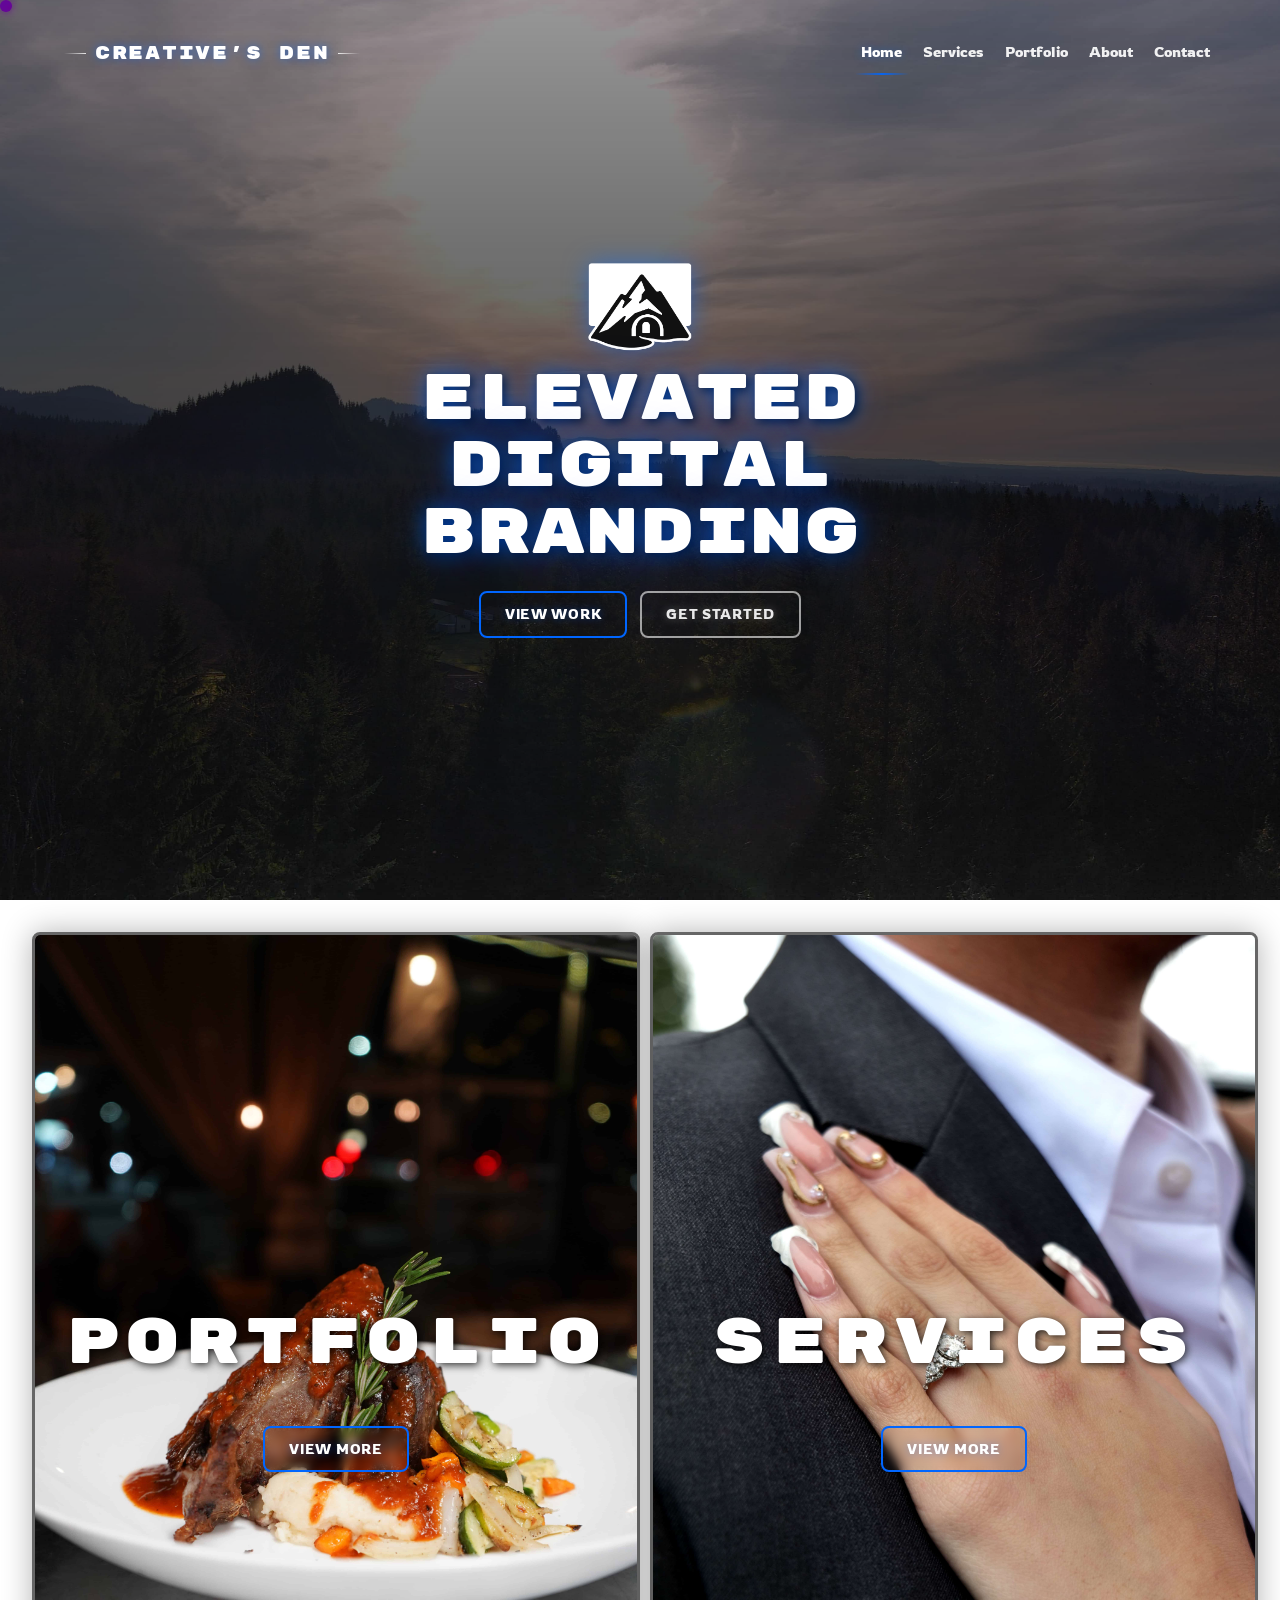
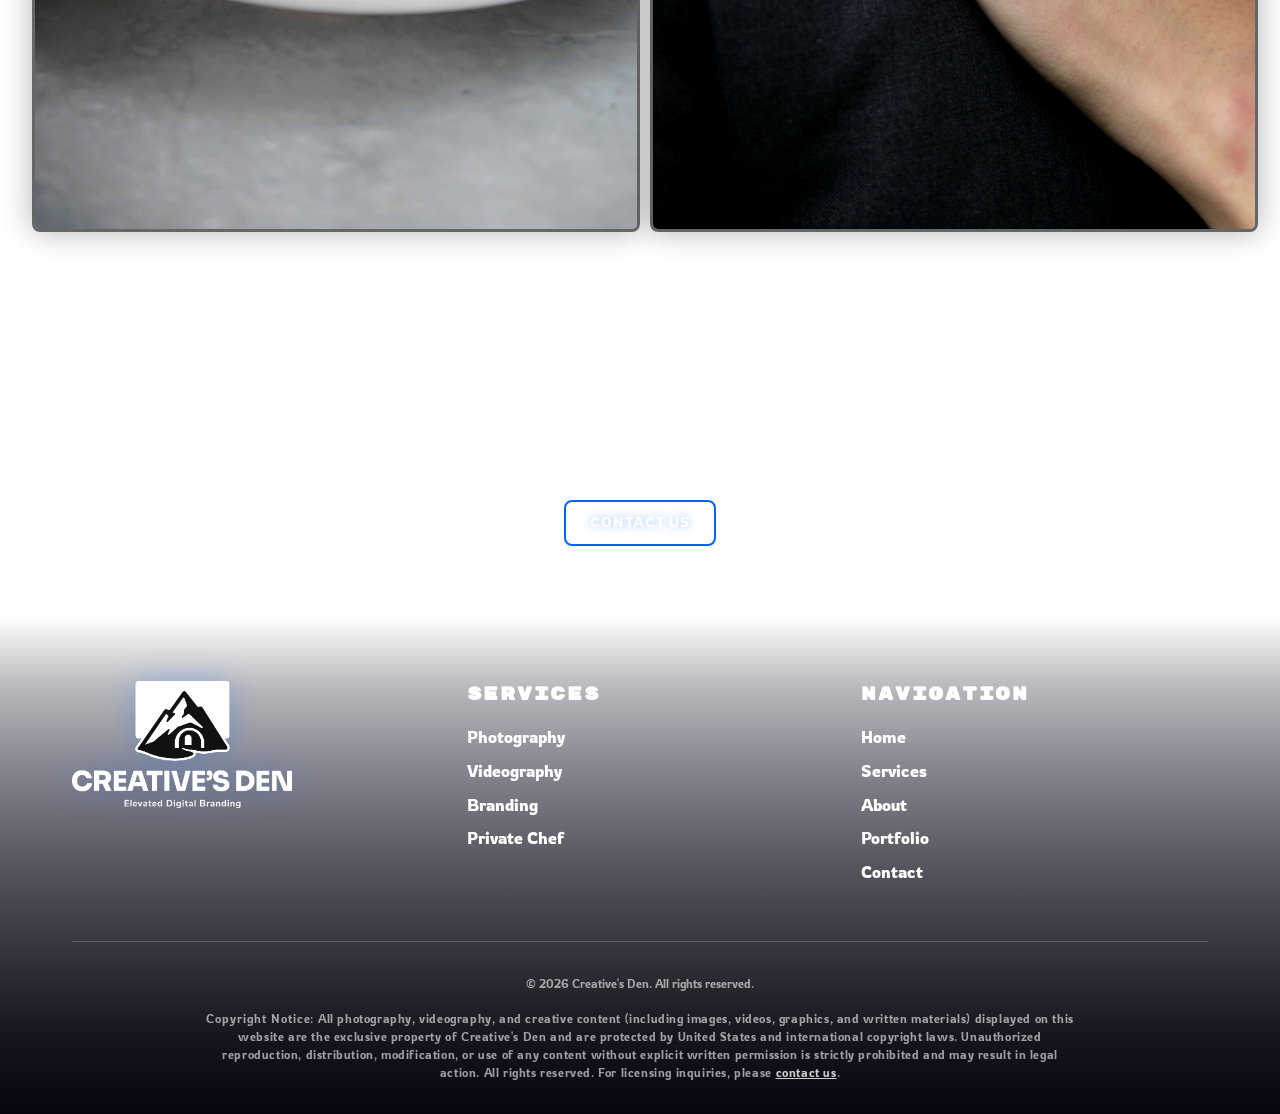
==== commit 34ed5951: "Add subtle homepage hero zoom Co-authored-by: Cursor <cursoragent@cursor.com>" ====
--- a/index.html
+++ b/index.html
@@ -28,7 +28,7 @@
     
     <link rel="preload" as="image" href="ShortPixelOptimized%20(3)/MAX_0054%20(1).JPG">
     <link rel="preload" as="image" href="Badge-white.png">
-    <link rel="stylesheet" href="styles.css?v=20260508-7">
+    <link rel="stylesheet" href="styles.css?v=20260508-12">
     
     <!-- Structured Data for SEO -->
     <script type="application/ld+json">
@@ -145,6 +145,6 @@
         </div>
     </footer>
 
-    <script src="script.js?v=20260508-7"></script>
+    <script src="script.js?v=20260508-11"></script>
 </body>
 </html>
--- a/styles.css
+++ b/styles.css
@@ -405,6 +405,18 @@
     background-size: cover;
     background-position: center;
     z-index: 0;
+    animation: heroSubtleZoom 18s ease-out forwards;
+    transform-origin: center;
+    will-change: transform;
+}
+
+@keyframes heroSubtleZoom {
+    from {
+        transform: scale(1);
+    }
+    to {
+        transform: scale(1.04);
+    }
 }
 
 .hero-overlay {
@@ -2094,7 +2106,16 @@
 
 .portfolio-category-section {
     background: transparent;
-    padding: var(--spacing-xl) var(--spacing-md);
+    padding: var(--spacing-xl) 0;
+}
+
+.portfolio-container {
+    max-width: 1320px;
+}
+
+.portfolio-carousel-wrapper {
+    margin-top: var(--spacing-md);
+    padding: 0 58px;
 }
 
 .portfolio-grid-section {
@@ -2113,23 +2134,24 @@
 .portfolio-carousel .carousel-track {
     display: flex;
     transition: transform 0.5s ease-in-out;
+    align-items: stretch;
 }
 
 .portfolio-carousel .portfolio-item {
-    flex: 0 0 calc(50% - 14px);
-    min-width: calc(50% - 14px);
-    margin: 0 7px;
+    flex: 0 0 calc(50% - 16px);
+    min-width: calc(50% - 16px);
+    margin: 0 8px;
 }
 
 .portfolio-item {
     position: relative;
     overflow: hidden;
-    aspect-ratio: 4 / 3;
+    aspect-ratio: 16 / 11;
     cursor: pointer;
     background-color: var(--color-gray);
-    min-height: 400px;
+    min-height: clamp(360px, 32vw, 520px);
     border: 3px solid rgba(0, 0, 0, 0.6);
-    border-radius: 8px;
+    border-radius: 14px;
     box-shadow: 
         0 0 30px rgba(0, 0, 0, 0.3),
         inset 0 0 30px rgba(0, 0, 0, 0.1);
@@ -2763,9 +2785,13 @@
 
 @media (max-width: 768px) {
     .nav-menu {
-        position: fixed;
-        inset: 0;
-        transform: none;
+        position: absolute;
+        top: calc(100% + 0.75rem);
+        left: 50%;
+        right: auto;
+        margin-left: 0;
+        margin-right: 0;
+        transform: translate(-50%, -8px);
         flex-direction: column;
         gap: 0.5rem;
         background: 
@@ -2784,37 +2810,35 @@
             );
         backdrop-filter: blur(20px);
         -webkit-backdrop-filter: blur(20px);
-        width: 100%;
-        max-width: none;
-        height: 100dvh;
-        min-height: 100vh;
-        border-radius: 0;
+        width: min(360px, calc(100vw - 2rem));
+        max-width: 360px;
+        height: auto;
+        min-height: 0;
+        border-radius: 18px;
         text-align: center;
-        transition: opacity 0.3s ease, visibility 0.3s ease;
+        transition: opacity 0.3s ease, visibility 0.3s ease, transform 0.3s ease;
         box-shadow: 
-            0 0 30px rgba(0, 0, 0, 0.3),
+            0 20px 60px rgba(0, 0, 0, 0.5),
             inset 0 0 30px rgba(0, 0, 0, 0.1);
-        border: 0;
-        padding: 5.5rem 1.25rem 2rem;
+        border: 2px solid rgba(0, 102, 255, 0.5);
+        padding: 1.5rem 1rem;
         margin: 0;
         opacity: 0;
         visibility: hidden;
         pointer-events: none;
-        overflow-y: auto;
+        overflow: hidden;
         -webkit-overflow-scrolling: touch;
         justify-content: center;
         align-items: center;
         z-index: 9999;
+        isolation: isolate;
         box-sizing: border-box;
     }
 
     .nav-menu::before {
         content: '';
-        position: fixed;
-        top: 0;
-        left: 0;
-        width: 100%;
-        height: 100%;
+        position: absolute;
+        inset: 0;
         background: 
             radial-gradient(circle at 20% 30%, rgba(0, 102, 255, 0.1) 0%, transparent 50%),
             radial-gradient(circle at 80% 70%, rgba(0, 102, 255, 0.1) 0%, transparent 50%),
@@ -2822,12 +2846,14 @@
         pointer-events: none;
         z-index: -1;
         animation: galaxyPulse 20s ease-in-out infinite;
+        border-radius: inherit;
     }
 
     .nav-menu.active {
         opacity: 1 !important;
         visibility: visible !important;
         pointer-events: auto !important;
+        transform: translate(-50%, 0);
     }
 
     .nav-menu li {
@@ -3207,14 +3233,14 @@
     }
 
     .portfolio-category-section .carousel-wrapper {
-        padding: 0 22px;
+        padding: 0 30px;
     }
 
     .portfolio-carousel .portfolio-item {
-        flex: 0 0 calc(100% - 10px);
-        min-width: calc(100% - 10px);
-        min-height: clamp(260px, 70vw, 420px);
-        margin: 0 5px;
+        flex: 0 0 calc(100% - 12px);
+        min-width: calc(100% - 12px);
+        min-height: clamp(290px, 74vw, 460px);
+        margin: 0 6px;
     }
 
     .portfolio-category-section .carousel-btn {
@@ -3252,8 +3278,10 @@
     }
 
     .portfolio-carousel .portfolio-item {
-        flex: 0 0 calc(50% - 10px);
-        min-width: calc(50% - 10px);
+        flex: 0 0 calc(50% - 14px);
+        min-width: calc(50% - 14px);
+        min-height: clamp(340px, 42vw, 460px);
+        margin: 0 7px;
     }
 
     .experience-card,
@@ -3428,10 +3456,11 @@
     }
 
     .nav-menu {
-        inset: 0;
-        width: 100%;
-        max-width: none;
-        padding: 5rem 1rem 2rem;
+        width: min(320px, calc(100vw - 1.25rem));
+        max-width: 320px;
+        padding: 1.25rem 0.75rem;
+        left: 50%;
+        right: auto;
     }
 
     .nav-link {
@@ -3527,13 +3556,13 @@
 
     /* Portfolio */
     .portfolio-carousel .portfolio-item {
-        flex: 0 0 calc(100% - 10px);
-        min-width: calc(100% - 10px);
-        margin: 0 5px;
+        flex: 0 0 calc(100% - 12px);
+        min-width: calc(100% - 12px);
+        margin: 0 6px;
     }
 
     .portfolio-item {
-        min-height: 300px;
+        min-height: clamp(280px, 78vw, 420px);
         aspect-ratio: 4 / 3;
     }
 
@@ -3586,7 +3615,7 @@
     }
 
     .portfolio-category-section .carousel-wrapper {
-        padding: 0 18px;
+        padding: 0 26px;
     }
 
     /* Contact Form */
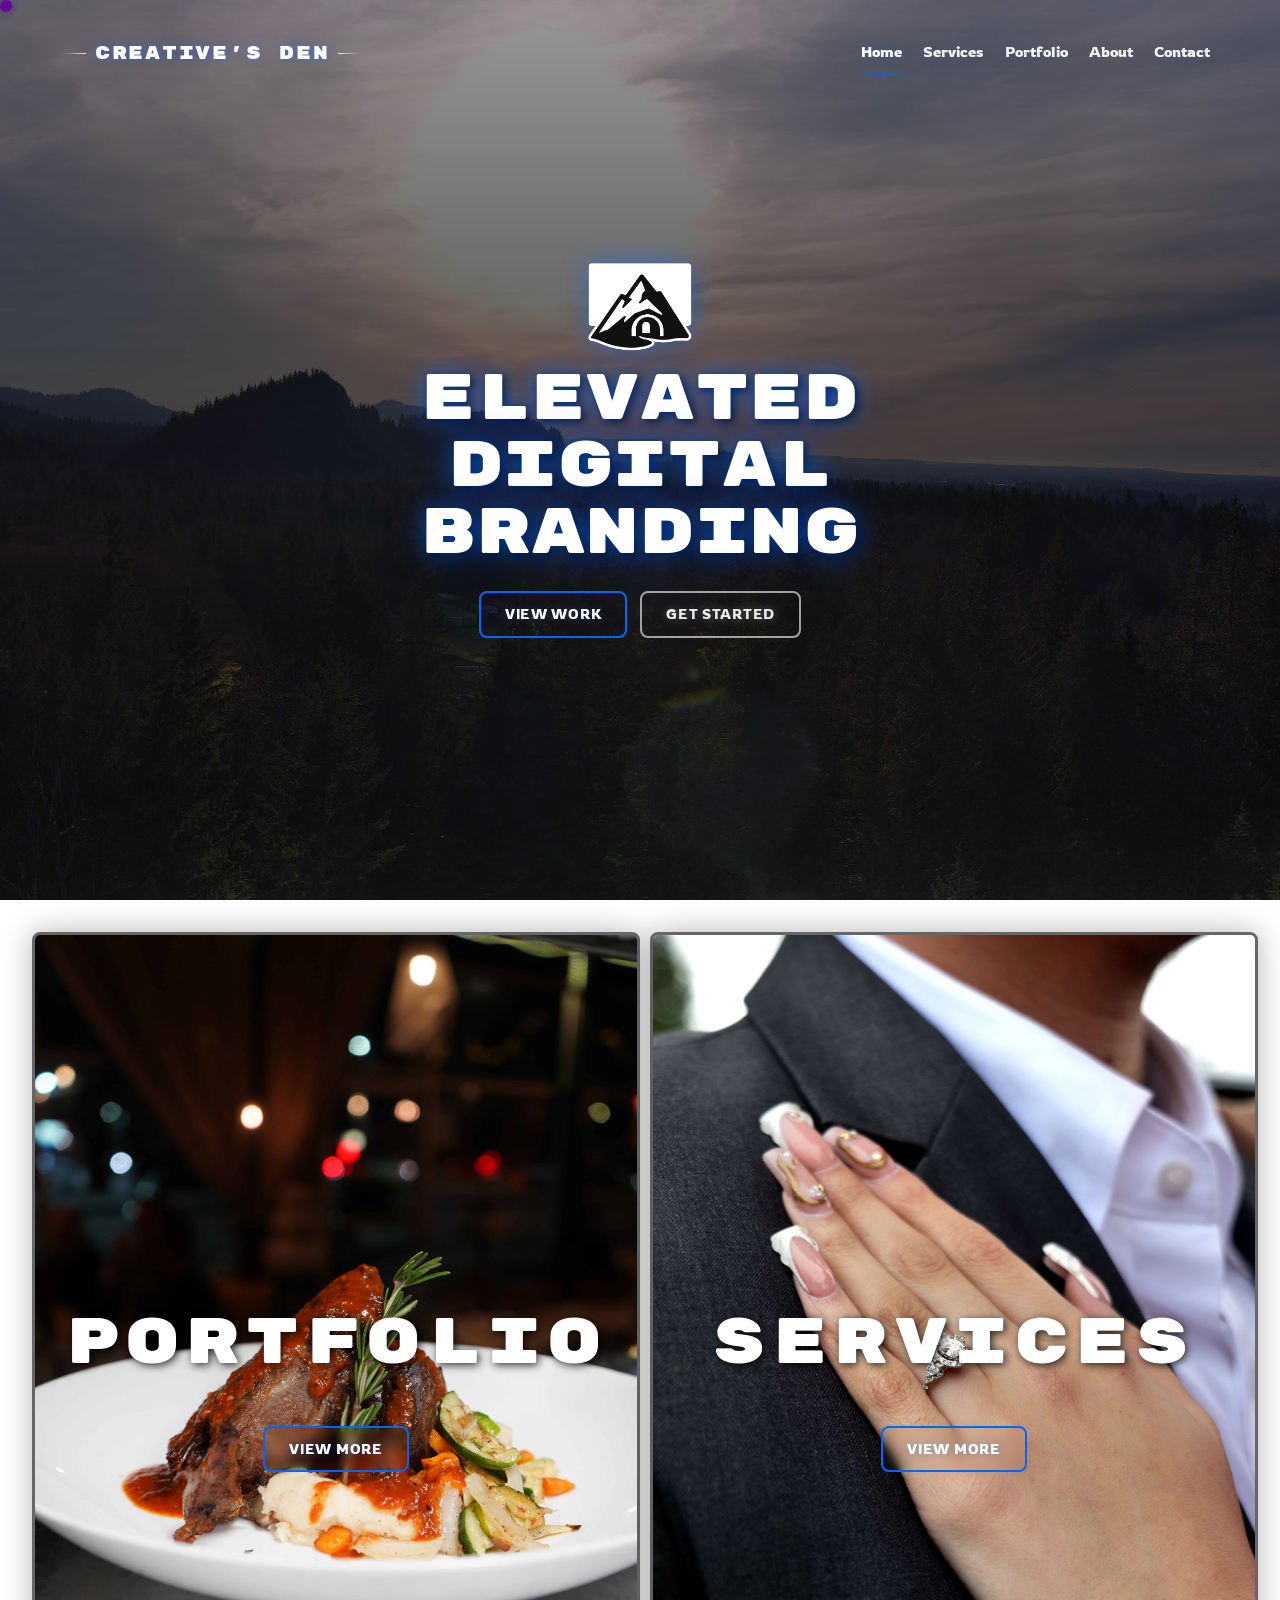
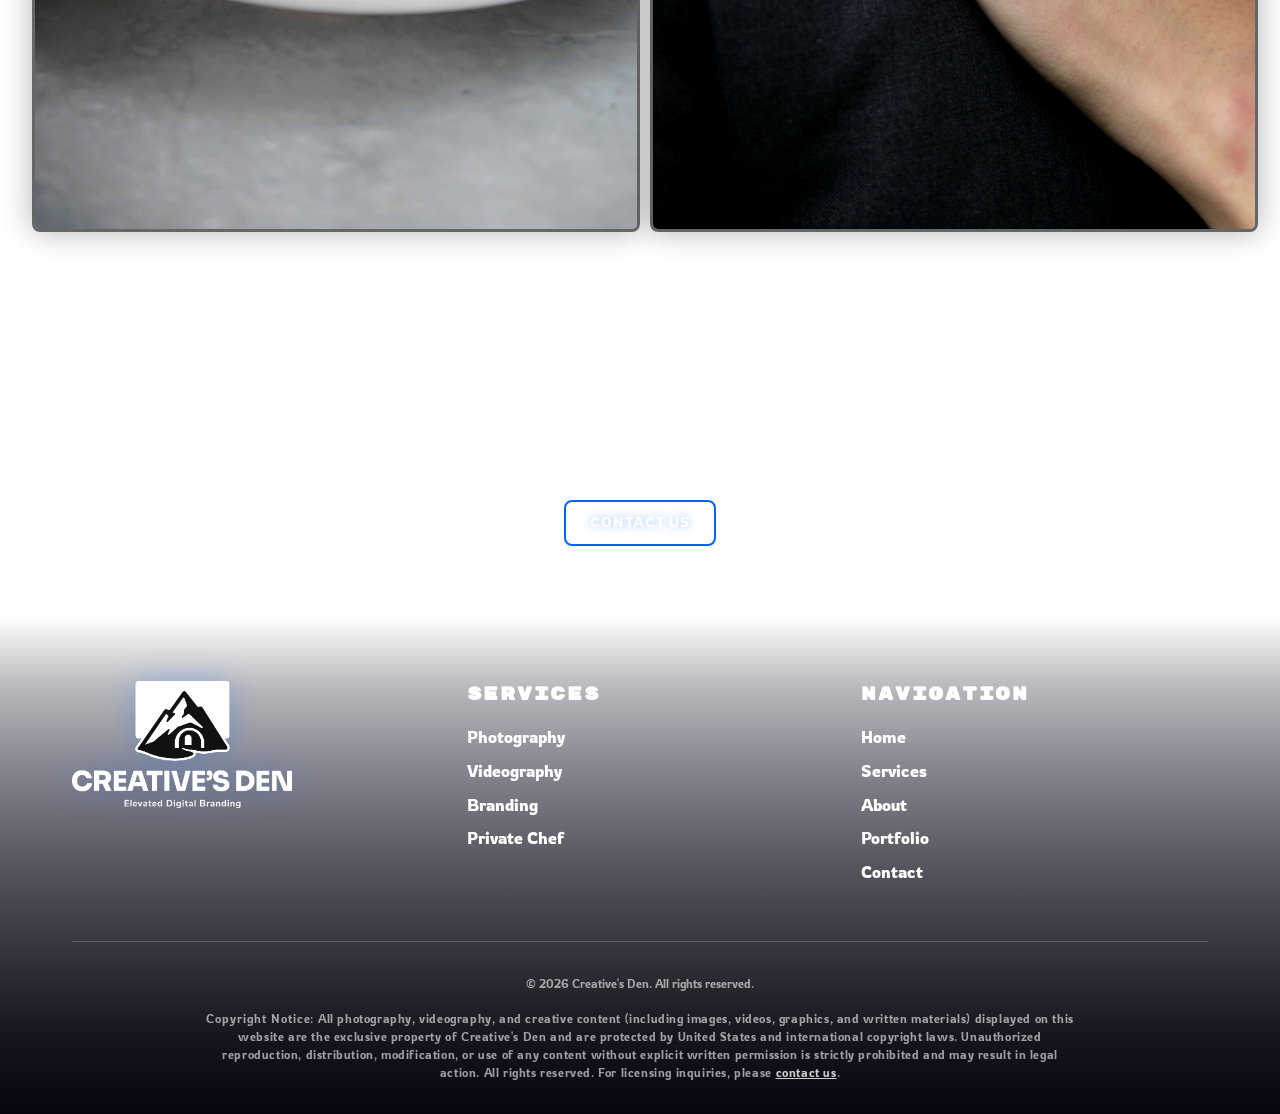
==== commit 1a64b6b7: "Make homepage hero zoom more fluid Co-authored-by: Cursor <cursoragent@cursor.com>" ====
--- a/index.html
+++ b/index.html
@@ -28,7 +28,7 @@
     
     <link rel="preload" as="image" href="ShortPixelOptimized%20(3)/MAX_0054%20(1).JPG">
     <link rel="preload" as="image" href="Badge-white.png">
-    <link rel="stylesheet" href="styles.css?v=20260508-12">
+    <link rel="stylesheet" href="styles.css?v=20260508-13">
     
     <!-- Structured Data for SEO -->
     <script type="application/ld+json">
--- a/styles.css
+++ b/styles.css
@@ -405,17 +405,17 @@
     background-size: cover;
     background-position: center;
     z-index: 0;
-    animation: heroSubtleZoom 18s ease-out forwards;
+    animation: heroLiquidZoom 9s ease-in-out infinite alternate;
     transform-origin: center;
     will-change: transform;
 }
 
-@keyframes heroSubtleZoom {
+@keyframes heroLiquidZoom {
     from {
-        transform: scale(1);
+        transform: scale(1) translate3d(0, 0, 0);
     }
     to {
-        transform: scale(1.04);
+        transform: scale(1.055) translate3d(-0.5%, -0.35%, 0);
     }
 }
 
